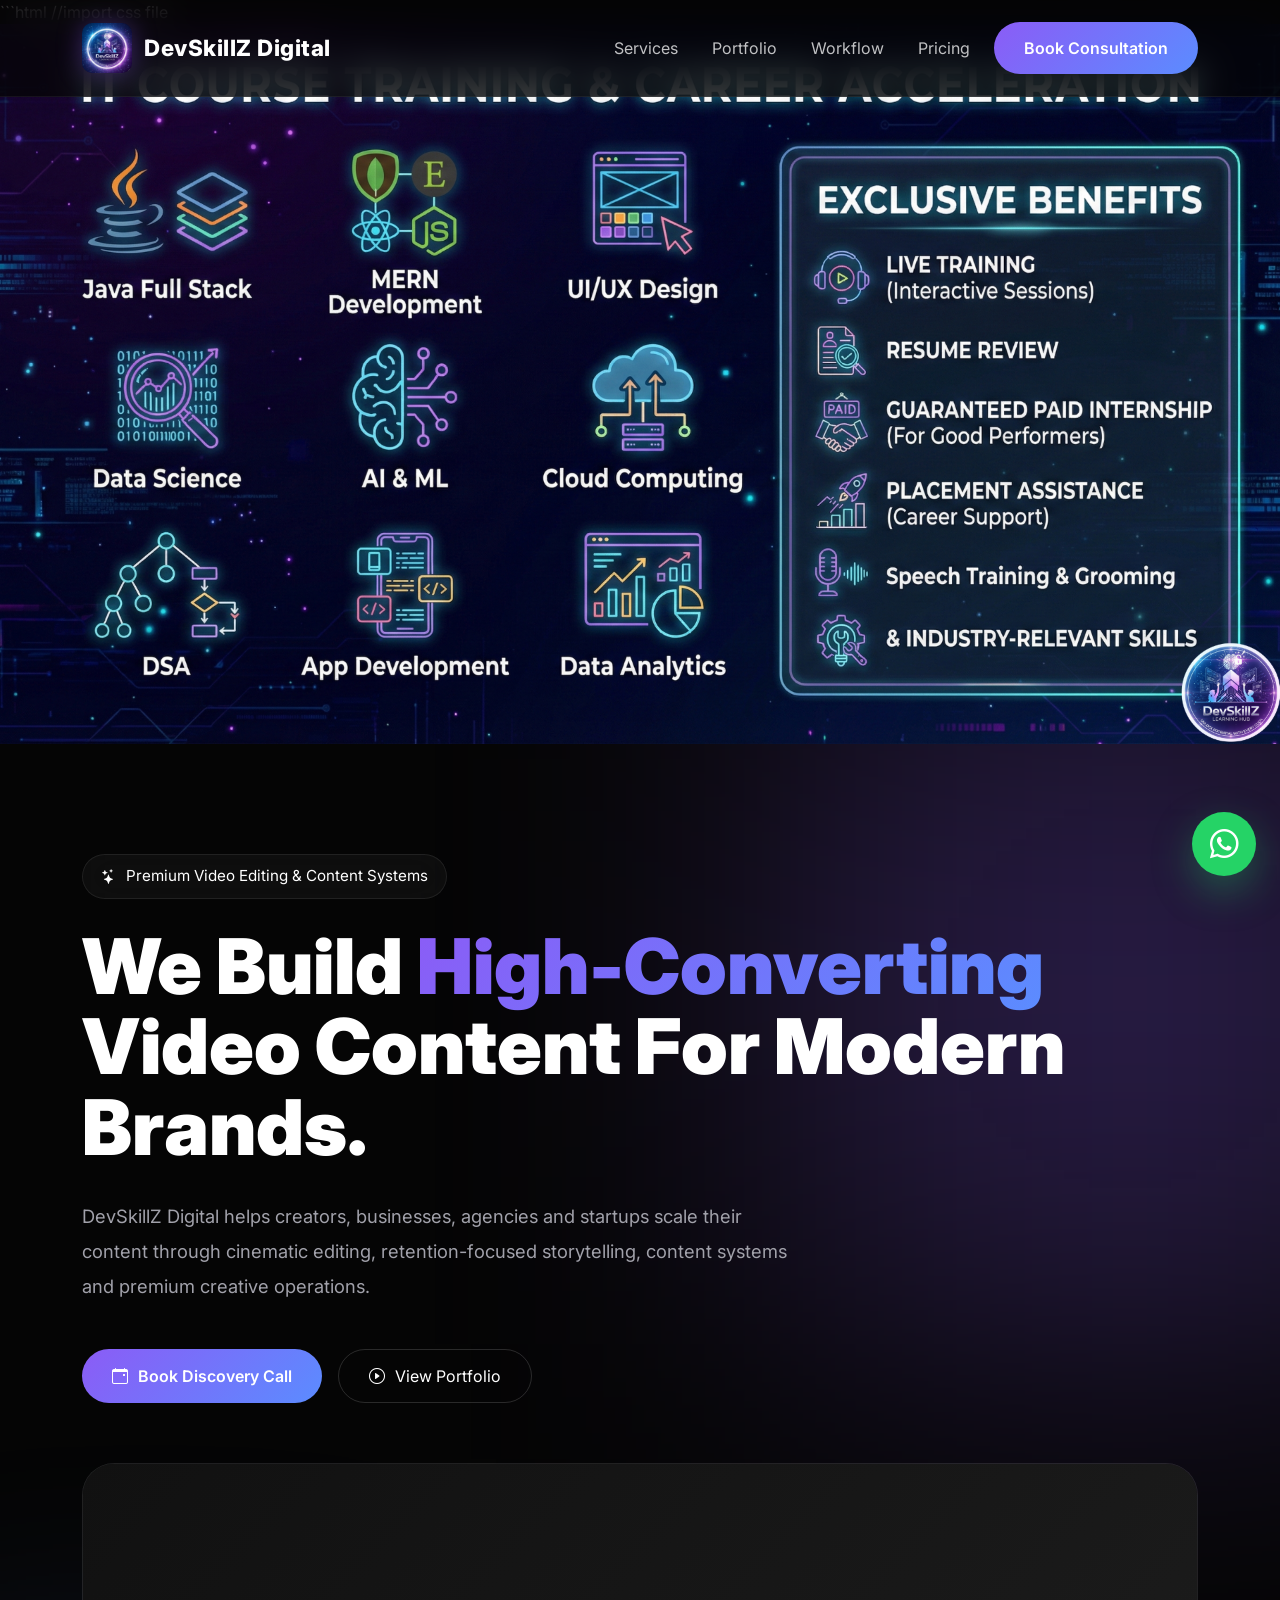
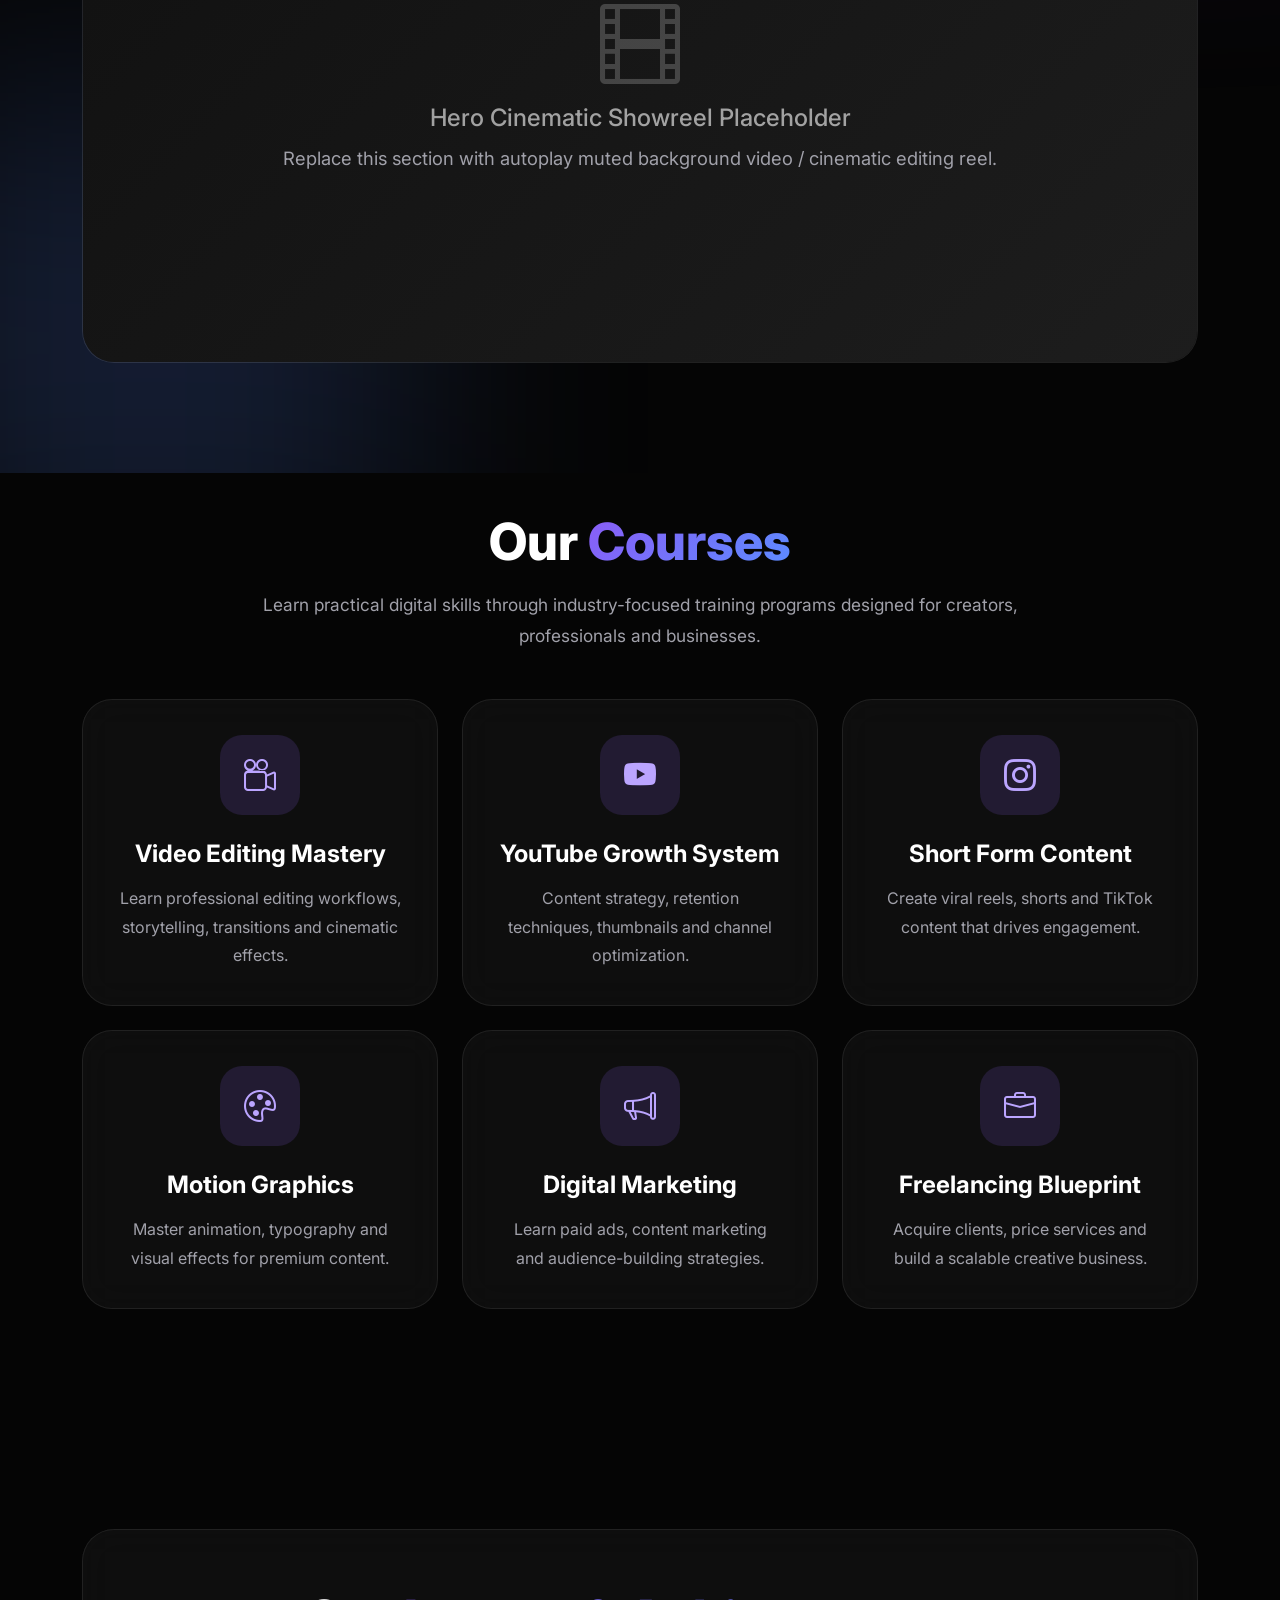
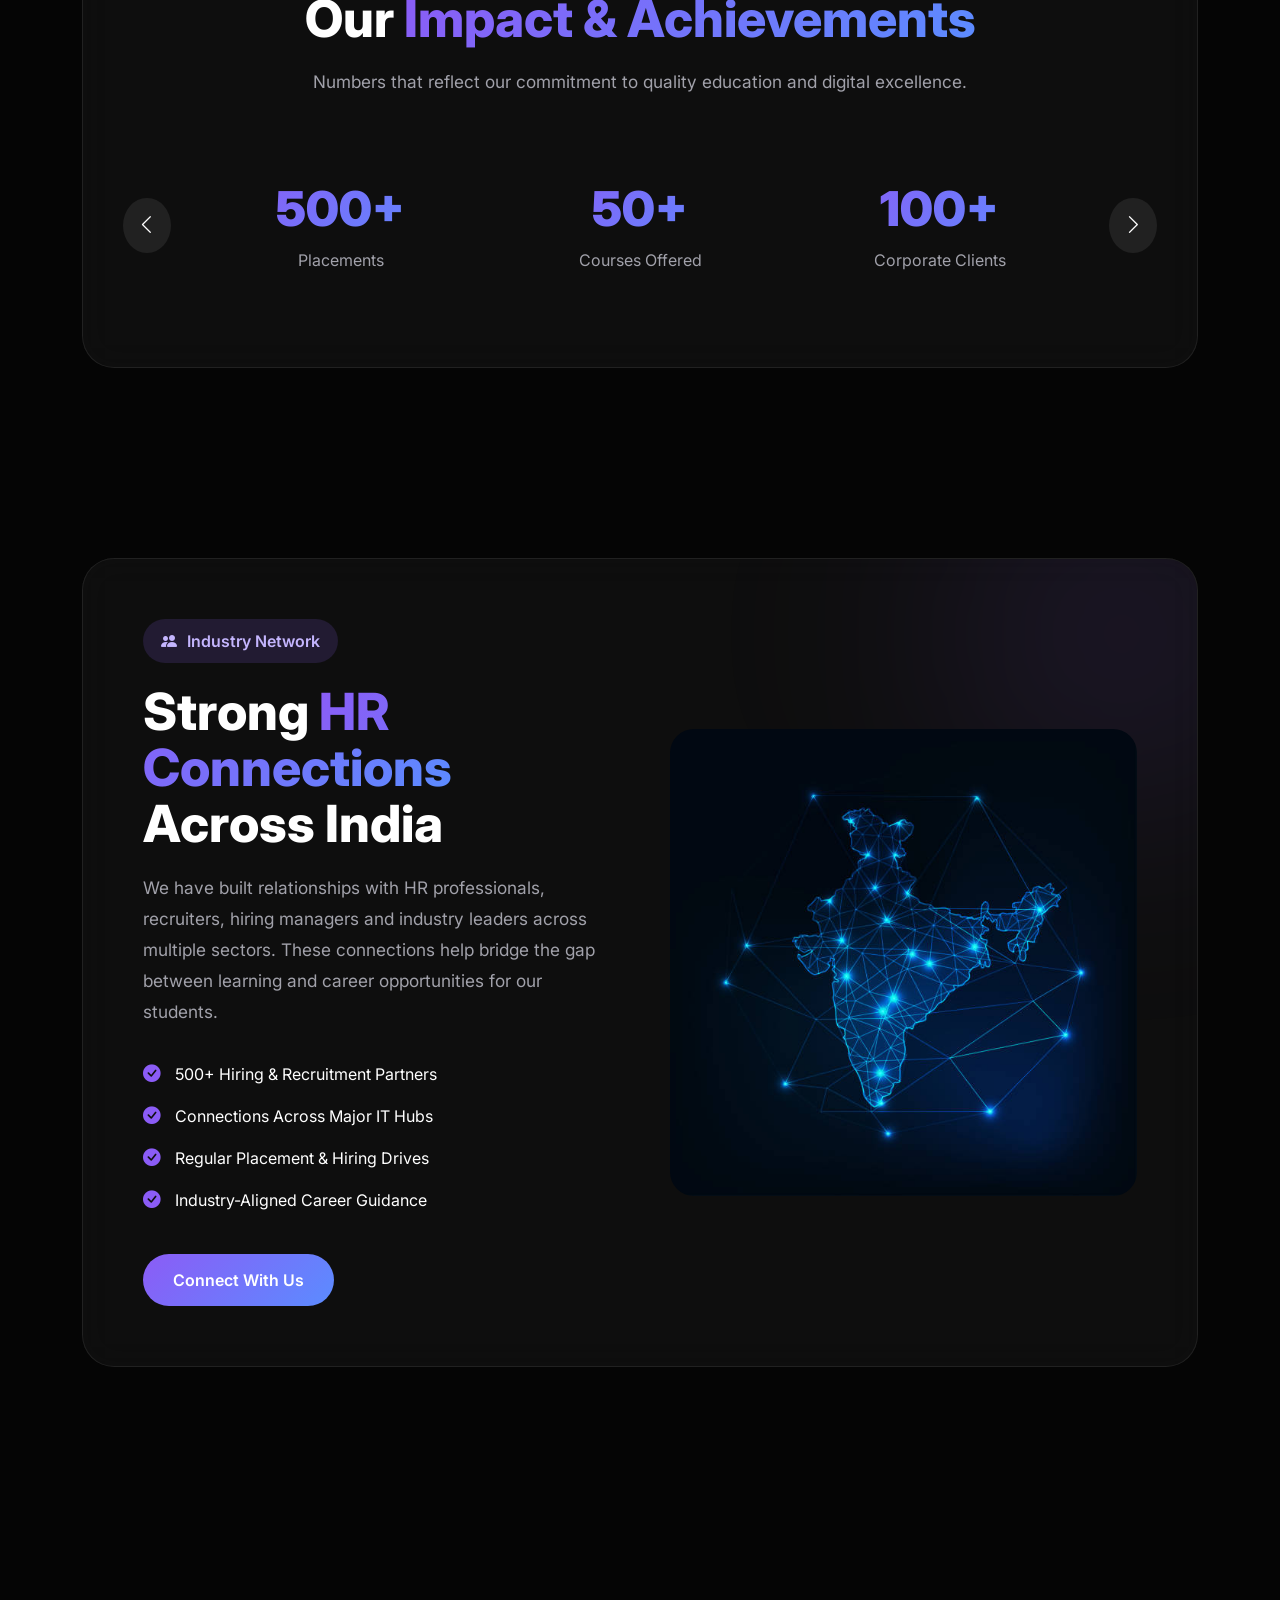
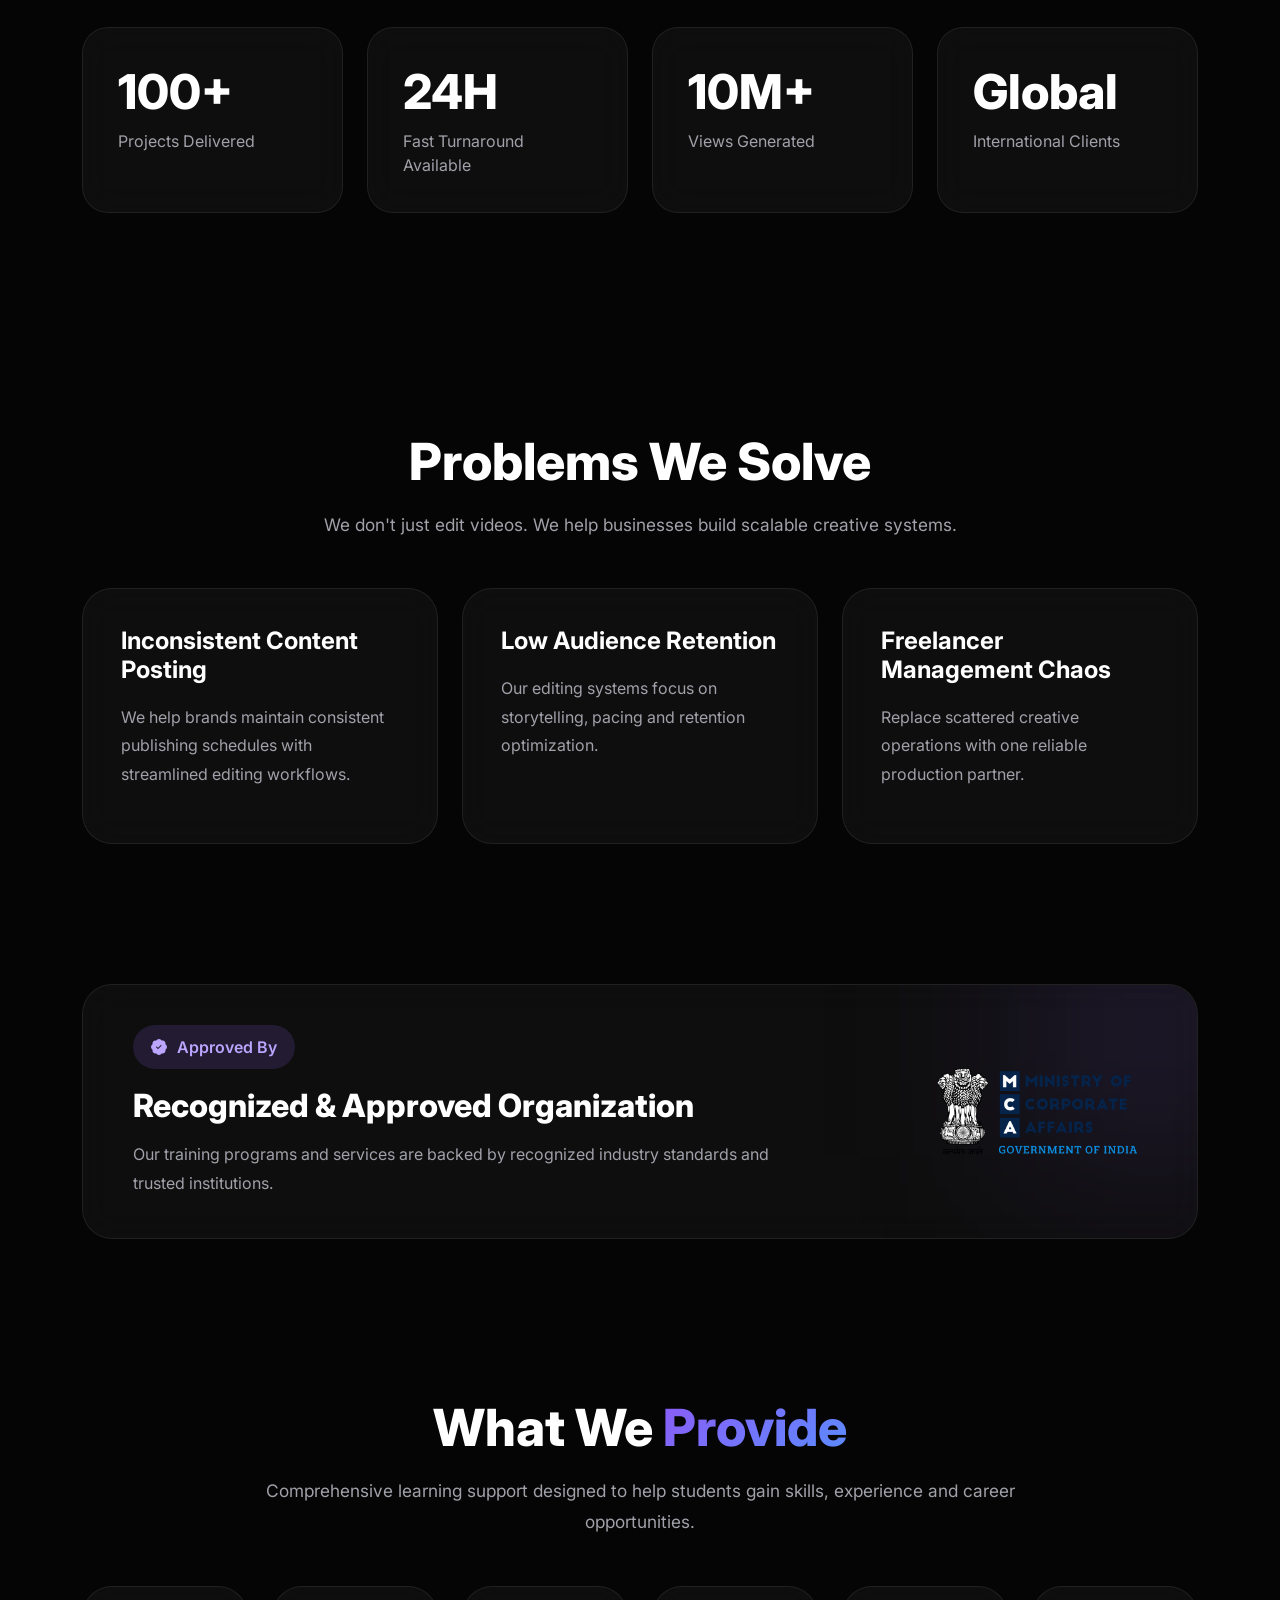
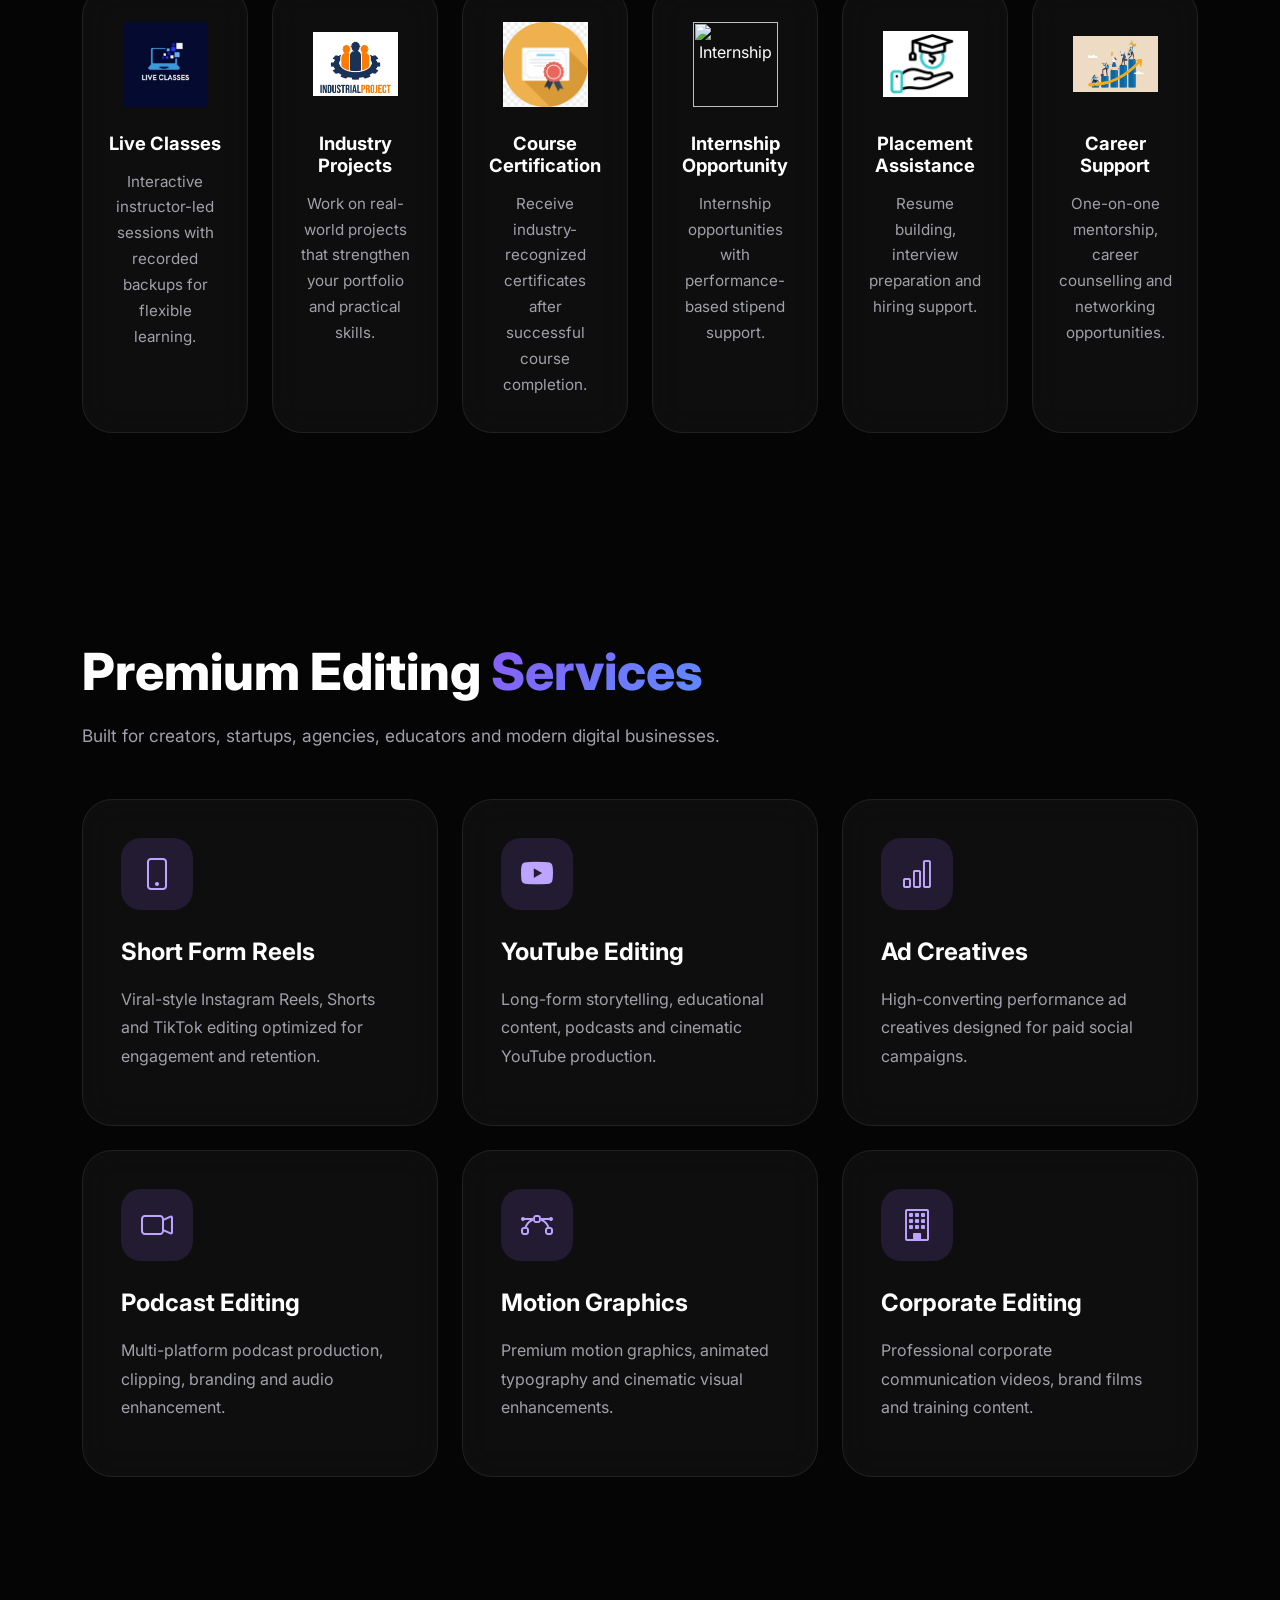
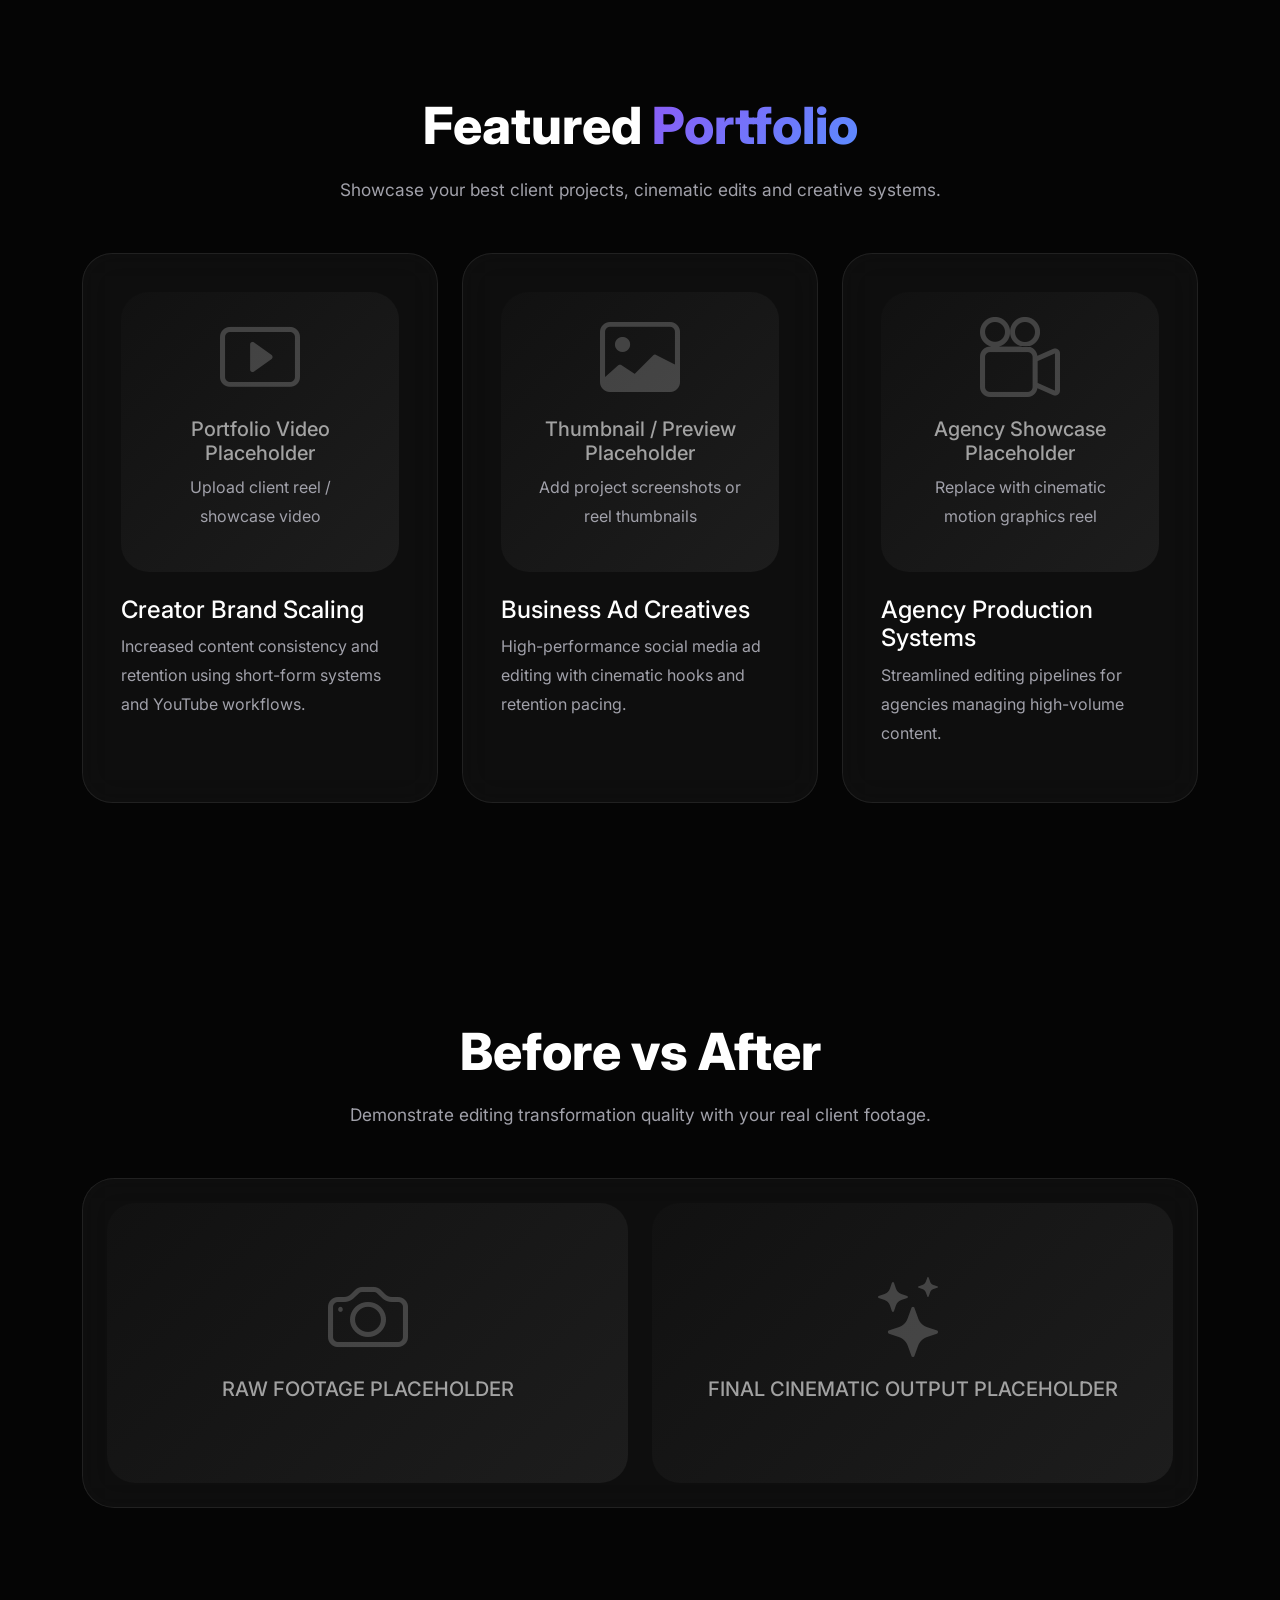
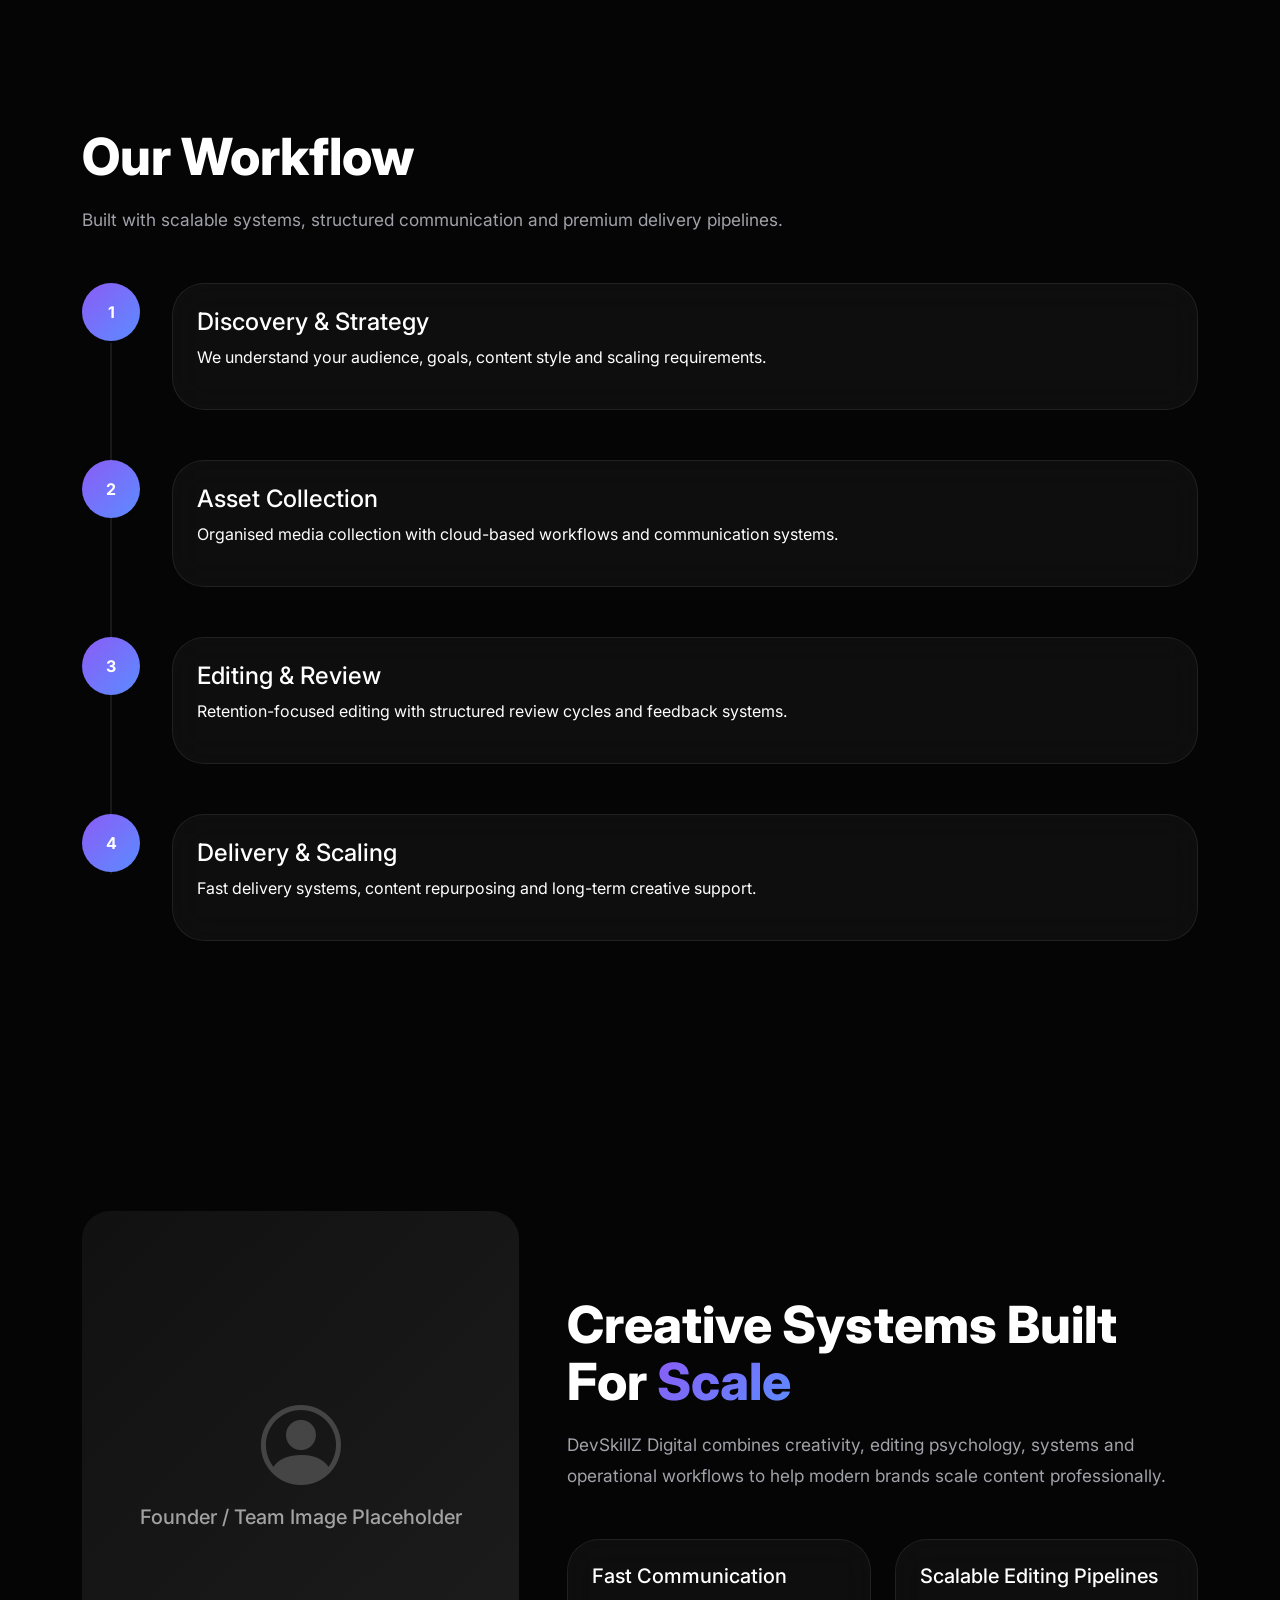
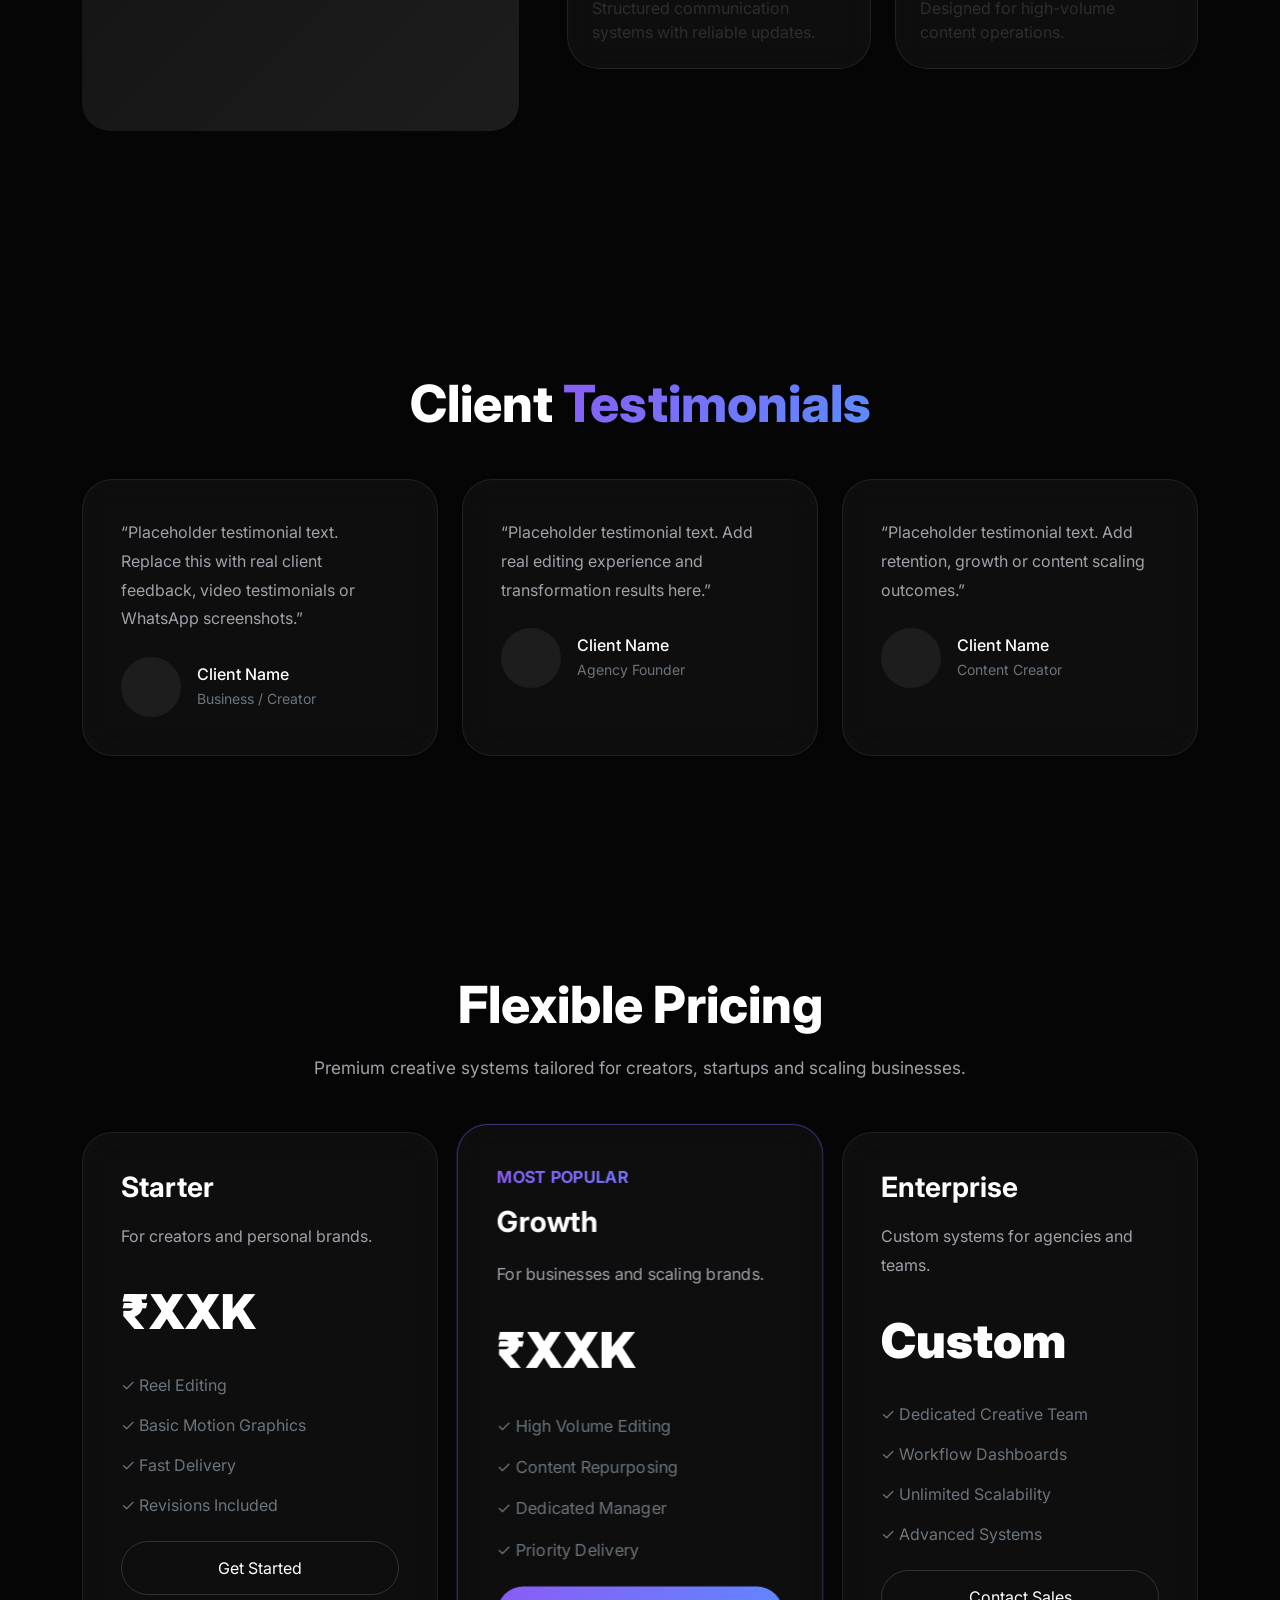
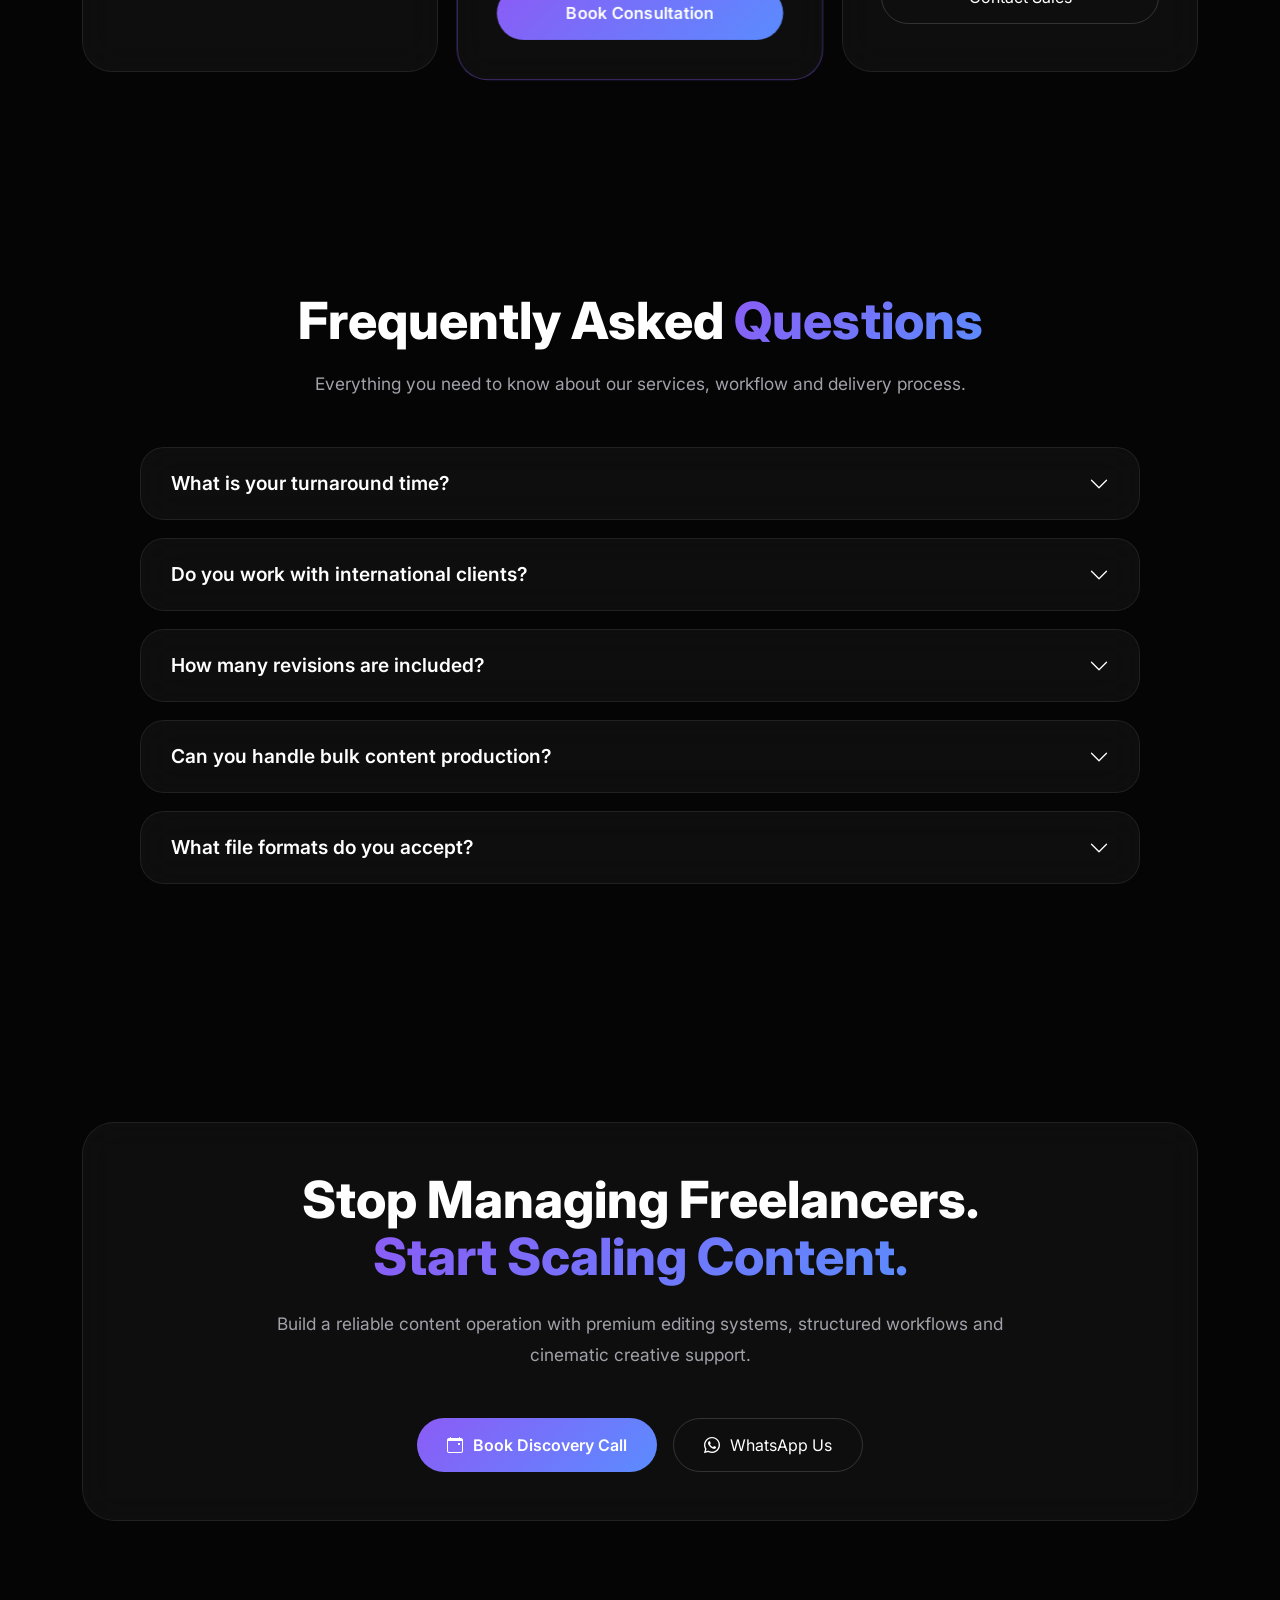
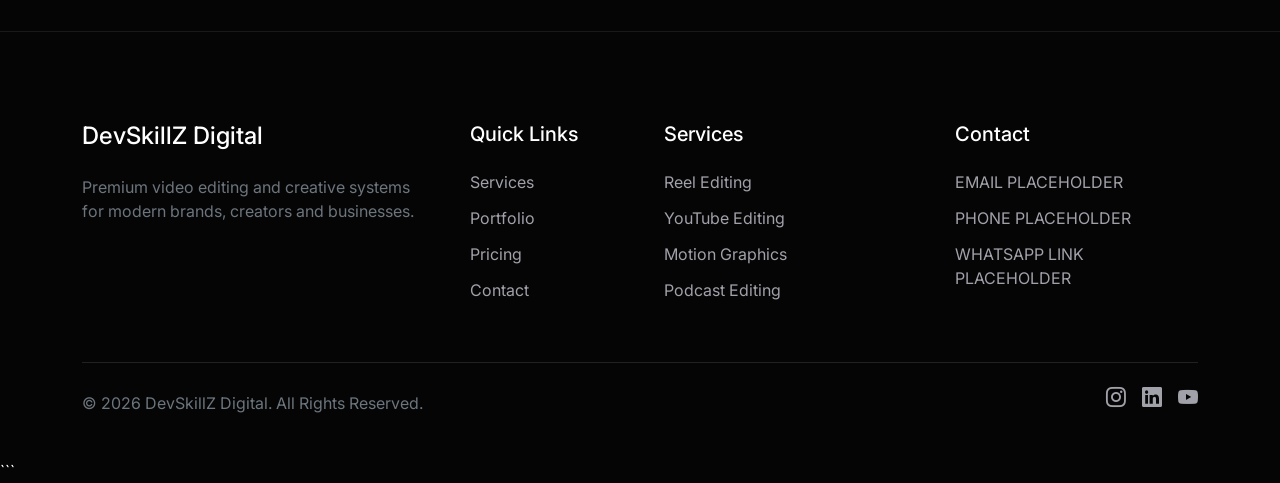
==== index.html @ b78f1001 "first commit" ====
```html
<!DOCTYPE html>
<html lang="en">
<head>
    <meta charset="UTF-8">
    <meta name="viewport" content="width=device-width, initial-scale=1.0">
    <title>Video Editing Services | DevSkillZ Digital</title>
    <meta name="description" content="Premium video editing and content creation services for creators, brands, agencies and modern businesses.">

    <!-- Bootstrap -->
    <link href="https://cdn.jsdelivr.net/npm/bootstrap@5.3.3/dist/css/bootstrap.min.css" rel="stylesheet">

    <!-- Bootstrap Icons -->
    <link rel="stylesheet" href="https://cdn.jsdelivr.net/npm/bootstrap-icons@1.11.3/font/bootstrap-icons.min.css">

    <!-- Google Fonts -->
    <link href="https://fonts.googleapis.com/css2?family=Inter:wght@300;400;500;600;700;800;900&display=swap" rel="stylesheet">

    //import css file
    <link rel="stylesheet" href="style.css">
</head>
<body>

    <!-- NAVBAR -->

    <nav class="navbar navbar-expand-lg fixed-top">
        <div class="container">
            <a class="navbar-brand" href="#">
    <img src="assets/images/logo.jpg" alt="DevSkillZ Logo" class="navbar-logo">
    <span>DevSkillZ Digital</span>
</a>

            <button class="navbar-toggler bg-light" type="button" data-bs-toggle="collapse" data-bs-target="#navMenu">
                <span class="navbar-toggler-icon"></span>
            </button>

            <div class="collapse navbar-collapse" id="navMenu">
                <ul class="navbar-nav ms-auto align-items-lg-center">
                    <li class="nav-item"><a class="nav-link" href="#services">Services</a></li>
                    <li class="nav-item"><a class="nav-link" href="#portfolio">Portfolio</a></li>
                    <li class="nav-item"><a class="nav-link" href="#workflow">Workflow</a></li>
                    <li class="nav-item"><a class="nav-link" href="#pricing">Pricing</a></li>
                    <li class="nav-item ms-lg-3 mt-3 mt-lg-0">
                        <a href="#contact" class="btn-primary-custom">
                            Book Consultation
                        </a>
                    </li>
                </ul>
            </div>
        </div>
    </nav>

    <!-- Carousel -->

    <div id="carouselExampleSlidesOnly" class="carousel slide" data-bs-ride="carousel">
  <div class="carousel-inner">
    <div class="carousel-item active">
      <img src="assets/images/hmpgit.png" class="d-block w-100" alt="...">
    </div>
    <div class="carousel-item">
      <img src="assets/images/hmpgmgmt.png" class="d-block w-100" alt="...">
    </div>
  </div>
</div>

    <!-- HERO -->

    <section class="hero">
        <div class="container hero-content">

            <div class="hero-tag glass">
                <i class="bi bi-stars"></i>
                Premium Video Editing & Content Systems
            </div>

            <h1>
                We Build <span class="gradient-text">High-Converting</span><br>
                Video Content For Modern Brands.
            </h1>

            <p>
                DevSkillZ Digital helps creators, businesses, agencies and startups scale their content through cinematic editing, retention-focused storytelling, content systems and premium creative operations.
            </p>

            <div class="d-flex flex-wrap gap-3">
                <a href="#contact" class="btn-primary-custom">
                    <i class="bi bi-calendar-event"></i>
                    Book Discovery Call
                </a>

                <a href="#portfolio" class="btn-outline-custom">
                    <i class="bi bi-play-circle"></i>
                    View Portfolio
                </a>
            </div>

            <div class="hero-video-placeholder glass">
                <div class="placeholder-media">
                    <i class="bi bi-film"></i>
                    <h4>Hero Cinematic Showreel Placeholder</h4>
                    <p>
                        Replace this section with autoplay muted background video / cinematic editing reel.
                    </p>
                </div>
            </div>

        </div>
    </section>

    <!-- courses -->
     <!-- COURSES -->

<section class="courses-section">
    <div class="container">

        <div class="text-center mb-5">
            <h2 class="section-title">
                Our <span class="gradient-text">Courses</span>
            </h2>

            <p class="section-subtitle mx-auto">
                Learn practical digital skills through industry-focused training programs designed for creators, professionals and businesses.
            </p>
        </div>

        <div class="courses-grid">

            <div class="course-card glass">
                <div class="course-icon">
                    <i class="bi bi-camera-reels"></i>
                </div>
                <h4>Video Editing Mastery</h4>
                <p>Learn professional editing workflows, storytelling, transitions and cinematic effects.</p>
            </div>

            <div class="course-card glass">
                <div class="course-icon">
                    <i class="bi bi-youtube"></i>
                </div>
                <h4>YouTube Growth System</h4>
                <p>Content strategy, retention techniques, thumbnails and channel optimization.</p>
            </div>

            <div class="course-card glass">
                <div class="course-icon">
                    <i class="bi bi-instagram"></i>
                </div>
                <h4>Short Form Content</h4>
                <p>Create viral reels, shorts and TikTok content that drives engagement.</p>
            </div>

            <div class="course-card glass">
                <div class="course-icon">
                    <i class="bi bi-palette"></i>
                </div>
                <h4>Motion Graphics</h4>
                <p>Master animation, typography and visual effects for premium content.</p>
            </div>

            <div class="course-card glass">
                <div class="course-icon">
                    <i class="bi bi-megaphone"></i>
                </div>
                <h4>Digital Marketing</h4>
                <p>Learn paid ads, content marketing and audience-building strategies.</p>
            </div>

            <div class="course-card glass">
                <div class="course-icon">
                    <i class="bi bi-briefcase"></i>
                </div>
                <h4>Freelancing Blueprint</h4>
                <p>Acquire clients, price services and build a scalable creative business.</p>
            </div>

        </div>

    </div>
</section>

<!-- IMPACT & ACHIEVEMENTS -->

<section class="impact-section">
    <div class="container">

        <div class="glass impact-wrapper">

            <div class="text-center mb-5">
                <h2 class="section-title">
                    Our <span class="gradient-text">Impact & Achievements</span>
                </h2>

                <p class="section-subtitle mx-auto">
                    Numbers that reflect our commitment to quality education and digital excellence.
                </p>
            </div>

            <div class="impact-slider-container">

                <button class="slider-btn prev-btn">
                    <i class="bi bi-chevron-left"></i>
                </button>

                <div class="impact-slider">
                    <div class="impact-track">

                        <div class="impact-card">
                            <h2>10,000+</h2>
                            <p>Students Trained</p>
                        </div>

                        <div class="impact-card">
                            <h2>500+</h2>
                            <p>Placements</p>
                        </div>

                        <div class="impact-card">
                            <h2>50+</h2>
                            <p>Courses Offered</p>
                        </div>

                        <div class="impact-card">
                            <h2>100+</h2>
                            <p>Corporate Clients</p>
                        </div>

                        <div class="impact-card">
                            <h2>4.9★</h2>
                            <p>Average Rating</p>
                        </div>

                        <div class="impact-card">
                            <h2>25+</h2>
                            <p>Industry Partners</p>
                        </div>

                    </div>
                </div>

                <button class="slider-btn next-btn">
                    <i class="bi bi-chevron-right"></i>
                </button>

            </div>

        </div>

    </div>
</section>


<!-- HR CONNECTIONS SECTION -->

<section class="hr-connections-section">
    <div class="container">

        <div class="glass hr-connections-wrapper">

            <!-- LEFT CONTENT -->
            <div class="hr-content">

                <span class="hr-badge">
                    <i class="bi bi-people-fill"></i>
                    Industry Network
                </span>

                <h2 class="section-title">
                    Strong <span class="gradient-text">HR Connections</span>
                    Across India
                </h2>

                <p class="section-subtitle">
                    We have built relationships with HR professionals, recruiters,
                    hiring managers and industry leaders across multiple sectors.
                    These connections help bridge the gap between learning and
                    career opportunities for our students.
                </p>

                <div class="hr-points">

                    <div class="hr-point">
                        <i class="bi bi-check-circle-fill"></i>
                        <span>500+ Hiring & Recruitment Partners</span>
                    </div>

                    <div class="hr-point">
                        <i class="bi bi-check-circle-fill"></i>
                        <span>Connections Across Major IT Hubs</span>
                    </div>

                    <div class="hr-point">
                        <i class="bi bi-check-circle-fill"></i>
                        <span>Regular Placement & Hiring Drives</span>
                    </div>

                    <div class="hr-point">
                        <i class="bi bi-check-circle-fill"></i>
                        <span>Industry-Aligned Career Guidance</span>
                    </div>

                </div>

                <a href="#contact" class="btn-primary-custom mt-4">
                    Connect With Us
                </a>

            </div>

            <!-- RIGHT IMAGE -->
            <div class="hr-image">

                <img
                    src="assets/images/india_map.jpg"
                    alt="HR Connections Across India"
                >

            </div>

        </div>

    </div>
</section>

    <!-- TRUST STATS -->

    <section>
        <div class="container">

            <div class="stats-grid">

                <div class="stat-card glass">
                    <h2>100+</h2>
                    <p>Projects Delivered</p>
                </div>

                <div class="stat-card glass">
                    <h2>24H</h2>
                    <p>Fast Turnaround Available</p>
                </div>

                <div class="stat-card glass">
                    <h2>10M+</h2>
                    <p>Views Generated</p>
                </div>

                <div class="stat-card glass">
                    <h2>Global</h2>
                    <p>International Clients</p>
                </div>

            </div>

        </div>
    </section>

    <!-- PROBLEMS -->

    <section>
        <div class="container">

            <div class="text-center mb-5">
                <h2 class="section-title">Problems We Solve</h2>
                <p class="section-subtitle mx-auto">
                    We don't just edit videos. We help businesses build scalable creative systems.
                </p>
            </div>

            <div class="row g-4">

                <div class="col-lg-4">
                    <div class="problem-card glass">
                        <h4>Inconsistent Content Posting</h4>
                        <p>
                            We help brands maintain consistent publishing schedules with streamlined editing workflows.
                        </p>
                    </div>
                </div>

                <div class="col-lg-4">
                    <div class="problem-card glass">
                        <h4>Low Audience Retention</h4>
                        <p>
                            Our editing systems focus on storytelling, pacing and retention optimization.
                        </p>
                    </div>
                </div>

                <div class="col-lg-4">
                    <div class="problem-card glass">
                        <h4>Freelancer Management Chaos</h4>
                        <p>
                            Replace scattered creative operations with one reliable production partner.
                        </p>
                    </div>
                </div>

            </div>

        </div>
    </section>

    <!-- we are approved by -->

    <!-- APPROVED BY -->

<section class="approved-section">
    <div class="container">

        <div class="approved-wrapper glass">

            <div class="approved-content">
                <span class="approved-label">
                    <i class="bi bi-patch-check-fill"></i>
                    Approved By
                </span>

                <h3>Recognized & Approved Organization</h3>

                <p>
                    Our training programs and services are backed by recognized industry standards and trusted institutions.
                </p>
            </div>

            <div class="approved-logo">
                <!-- Replace with your image -->
                <img src="assets/images/MCA.png"
                     alt="Approved Organization">
            </div>

        </div>

    </div>
</section>


<!-- WHAT WE PROVIDE -->

<section class="features-section">
    <div class="container">

        <div class="text-center mb-5">
            <h2 class="section-title">
                What We <span class="gradient-text">Provide</span>
            </h2>

            <p class="section-subtitle mx-auto">
                Comprehensive learning support designed to help students gain skills, experience and career opportunities.
            </p>
        </div>

        <div class="features-grid">

            <div class="feature-card glass">
                <img src="assets/images/liveclasses.png"
                     alt="Live Classes"
                     class="feature-icon">

                <h4>Live Classes</h4>

                <p>
                    Interactive instructor-led sessions with recorded backups for flexible learning.
                </p>
            </div>

            <div class="feature-card glass">
                <img src="assets/images/industryprojects.jpg"
                     alt="Industry Projects"
                     class="feature-icon">

                <h4>Industry Projects</h4>

                <p>
                    Work on real-world projects that strengthen your portfolio and practical skills.
                </p>
            </div>

            <div class="feature-card glass">
                <img src="assets/images/certifications.png"
                     alt="Certification"
                     class="feature-icon">

                <h4>Course Certification</h4>

                <p>
                    Receive industry-recognized certificates after successful course completion.
                </p>
            </div>

            <div class="feature-card glass">
                <img src="assets/images/internship.png"
                     alt="Internship"
                     class="feature-icon">

                <h4>Internship Opportunity</h4>

                <p>
                    Internship opportunities with performance-based stipend support.
                </p>
            </div>

            <div class="feature-card glass">
                <img src="assets/images/Internship_icon.jpeg"
                     alt="Placement"
                     class="feature-icon">

                <h4>Placement Assistance</h4>

                <p>
                    Resume building, interview preparation and hiring support.
                </p>
            </div>

            <div class="feature-card glass">
                <img src="assets/images/careersupport.jpg"
                     alt="Career Support"
                     class="feature-icon">

                <h4>Career Support</h4>

                <p>
                    One-on-one mentorship, career counselling and networking opportunities.
                </p>
            </div>

        </div>

    </div>
</section>

    <!-- SERVICES -->

    <section id="services">
        <div class="container">

            <div class="mb-5">
                <h2 class="section-title">
                    Premium Editing <span class="gradient-text">Services</span>
                </h2>

                <p class="section-subtitle">
                    Built for creators, startups, agencies, educators and modern digital businesses.
                </p>
            </div>

            <div class="row g-4">

                <div class="col-lg-4 col-md-6">
                    <div class="service-card glass">
                        <div class="service-icon">
                            <i class="bi bi-phone"></i>
                        </div>
                        <h4>Short Form Reels</h4>
                        <p>
                            Viral-style Instagram Reels, Shorts and TikTok editing optimized for engagement and retention.
                        </p>
                    </div>
                </div>

                <div class="col-lg-4 col-md-6">
                    <div class="service-card glass">
                        <div class="service-icon">
                            <i class="bi bi-youtube"></i>
                        </div>
                        <h4>YouTube Editing</h4>
                        <p>
                            Long-form storytelling, educational content, podcasts and cinematic YouTube production.
                        </p>
                    </div>
                </div>

                <div class="col-lg-4 col-md-6">
                    <div class="service-card glass">
                        <div class="service-icon">
                            <i class="bi bi-bar-chart"></i>
                        </div>
                        <h4>Ad Creatives</h4>
                        <p>
                            High-converting performance ad creatives designed for paid social campaigns.
                        </p>
                    </div>
                </div>

                <div class="col-lg-4 col-md-6">
                    <div class="service-card glass">
                        <div class="service-icon">
                            <i class="bi bi-camera-video"></i>
                        </div>
                        <h4>Podcast Editing</h4>
                        <p>
                            Multi-platform podcast production, clipping, branding and audio enhancement.
                        </p>
                    </div>
                </div>

                <div class="col-lg-4 col-md-6">
                    <div class="service-card glass">
                        <div class="service-icon">
                            <i class="bi bi-bezier"></i>
                        </div>
                        <h4>Motion Graphics</h4>
                        <p>
                            Premium motion graphics, animated typography and cinematic visual enhancements.
                        </p>
                    </div>
                </div>

                <div class="col-lg-4 col-md-6">
                    <div class="service-card glass">
                        <div class="service-icon">
                            <i class="bi bi-building"></i>
                        </div>
                        <h4>Corporate Editing</h4>
                        <p>
                            Professional corporate communication videos, brand films and training content.
                        </p>
                    </div>
                </div>

            </div>

        </div>
    </section>

    <!-- PORTFOLIO -->

    <section id="portfolio">
        <div class="container">

            <div class="text-center mb-5">
                <h2 class="section-title">
                    Featured <span class="gradient-text">Portfolio</span>
                </h2>

                <p class="section-subtitle mx-auto">
                    Showcase your best client projects, cinematic edits and creative systems.
                </p>
            </div>

            <div class="row g-4">

                <div class="col-lg-4">
                    <div class="case-card glass">

                        <div class="portfolio-preview">
                            <div class="placeholder-media">
                                <i class="bi bi-play-btn"></i>
                                <h5>Portfolio Video Placeholder</h5>
                                <p>Upload client reel / showcase video</p>
                            </div>
                        </div>

                        <h4>Creator Brand Scaling</h4>
                        <p>
                            Increased content consistency and retention using short-form systems and YouTube workflows.
                        </p>
                    </div>
                </div>

                <div class="col-lg-4">
                    <div class="case-card glass">

                        <div class="portfolio-preview">
                            <div class="placeholder-media">
                                <i class="bi bi-image"></i>
                                <h5>Thumbnail / Preview Placeholder</h5>
                                <p>Add project screenshots or reel thumbnails</p>
                            </div>
                        </div>

                        <h4>Business Ad Creatives</h4>
                        <p>
                            High-performance social media ad editing with cinematic hooks and retention pacing.
                        </p>
                    </div>
                </div>

                <div class="col-lg-4">
                    <div class="case-card glass">

                        <div class="portfolio-preview">
                            <div class="placeholder-media">
                                <i class="bi bi-camera-reels"></i>
                                <h5>Agency Showcase Placeholder</h5>
                                <p>Replace with cinematic motion graphics reel</p>
                            </div>
                        </div>

                        <h4>Agency Production Systems</h4>
                        <p>
                            Streamlined editing pipelines for agencies managing high-volume content.
                        </p>
                    </div>
                </div>

            </div>

        </div>
    </section>

    <!-- BEFORE AFTER -->

    <section>
        <div class="container">

            <div class="text-center mb-5">
                <h2 class="section-title">Before vs After</h2>
                <p class="section-subtitle mx-auto">
                    Demonstrate editing transformation quality with your real client footage.
                </p>
            </div>

            <div class="glass p-4 rounded-5">
                <div class="row g-4 align-items-center">

                    <div class="col-lg-6">
                        <div class="portfolio-preview mb-0">
                            <div class="placeholder-media">
                                <i class="bi bi-camera"></i>
                                <h5>RAW FOOTAGE PLACEHOLDER</h5>
                            </div>
                        </div>
                    </div>

                    <div class="col-lg-6">
                        <div class="portfolio-preview mb-0">
                            <div class="placeholder-media">
                                <i class="bi bi-stars"></i>
                                <h5>FINAL CINEMATIC OUTPUT PLACEHOLDER</h5>
                            </div>
                        </div>
                    </div>

                </div>
            </div>

        </div>
    </section>

    <!-- WORKFLOW -->

    <section id="workflow">
        <div class="container">

            <div class="mb-5">
                <h2 class="section-title">Our Workflow</h2>
                <p class="section-subtitle">
                    Built with scalable systems, structured communication and premium delivery pipelines.
                </p>
            </div>

            <div class="workflow-step">
                <div class="workflow-number">1</div>
                <div class="glass p-4 rounded-5">
                    <h4>Discovery & Strategy</h4>
                    <p>
                        We understand your audience, goals, content style and scaling requirements.
                    </p>
                </div>
            </div>

            <div class="workflow-step">
                <div class="workflow-number">2</div>
                <div class="glass p-4 rounded-5">
                    <h4>Asset Collection</h4>
                    <p>
                        Organised media collection with cloud-based workflows and communication systems.
                    </p>
                </div>
            </div>

            <div class="workflow-step">
                <div class="workflow-number">3</div>
                <div class="glass p-4 rounded-5">
                    <h4>Editing & Review</h4>
                    <p>
                        Retention-focused editing with structured review cycles and feedback systems.
                    </p>
                </div>
            </div>

            <div class="workflow-step">
                <div class="workflow-number">4</div>
                <div class="glass p-4 rounded-5">
                    <h4>Delivery & Scaling</h4>
                    <p>
                        Fast delivery systems, content repurposing and long-term creative support.
                    </p>
                </div>
            </div>

        </div>
    </section>

    <!-- TEAM -->

    <section>
        <div class="container">

            <div class="row align-items-center g-5">

                <div class="col-lg-5">
                    <div class="portfolio-preview" style="height:520px;">
                        <div class="placeholder-media">
                            <i class="bi bi-person-circle"></i>
                            <h5>Founder / Team Image Placeholder</h5>
                        </div>
                    </div>
                </div>

                <div class="col-lg-7">
                    <h2 class="section-title">
                        Creative Systems Built For <span class="gradient-text">Scale</span>
                    </h2>

                    <p class="section-subtitle mb-4">
                        DevSkillZ Digital combines creativity, editing psychology, systems and operational workflows to help modern brands scale content professionally.
                    </p>

                    <div class="row g-4 mt-3">

                        <div class="col-md-6">
                            <div class="glass p-4 rounded-5 h-100">
                                <h5>Fast Communication</h5>
                                <p class="mb-0 text-secondary-emphasis">
                                    Structured communication systems with reliable updates.
                                </p>
                            </div>
                        </div>

                        <div class="col-md-6">
                            <div class="glass p-4 rounded-5 h-100">
                                <h5>Scalable Editing Pipelines</h5>
                                <p class="mb-0 text-secondary-emphasis">
                                    Designed for high-volume content operations.
                                </p>
                            </div>
                        </div>

                    </div>
                </div>

            </div>

        </div>
    </section>

    <!-- TESTIMONIALS -->

    <section>
        <div class="container">

            <div class="text-center mb-5">
                <h2 class="section-title">
                    Client <span class="gradient-text">Testimonials</span>
                </h2>
            </div>

            <div class="row g-4">

                <div class="col-lg-4">
                    <div class="testimonial-card glass">
                        <p>
                            “Placeholder testimonial text. Replace this with real client feedback, video testimonials or WhatsApp screenshots.”
                        </p>

                        <div class="d-flex align-items-center mt-4 gap-3">
                            <div style="width:60px;height:60px;border-radius:50%;background:#1d1d1d;"></div>
                            <div>
                                <h6 class="mb-1">Client Name</h6>
                                <small class="text-secondary">Business / Creator</small>
                            </div>
                        </div>
                    </div>
                </div>

                <div class="col-lg-4">
                    <div class="testimonial-card glass">
                        <p>
                            “Placeholder testimonial text. Add real editing experience and transformation results here.”
                        </p>

                        <div class="d-flex align-items-center mt-4 gap-3">
                            <div style="width:60px;height:60px;border-radius:50%;background:#1d1d1d;"></div>
                            <div>
                                <h6 class="mb-1">Client Name</h6>
                                <small class="text-secondary">Agency Founder</small>
                            </div>
                        </div>
                    </div>
                </div>

                <div class="col-lg-4">
                    <div class="testimonial-card glass">
                        <p>
                            “Placeholder testimonial text. Add retention, growth or content scaling outcomes.”
                        </p>

                        <div class="d-flex align-items-center mt-4 gap-3">
                            <div style="width:60px;height:60px;border-radius:50%;background:#1d1d1d;"></div>
                            <div>
                                <h6 class="mb-1">Client Name</h6>
                                <small class="text-secondary">Content Creator</small>
                            </div>
                        </div>
                    </div>
                </div>

            </div>

        </div>
    </section>

    <!-- PRICING -->

    <section id="pricing">
        <div class="container">

            <div class="text-center mb-5">
                <h2 class="section-title">Flexible Pricing</h2>
                <p class="section-subtitle mx-auto">
                    Premium creative systems tailored for creators, startups and scaling businesses.
                </p>
            </div>

            <div class="row g-4 justify-content-center">

                <div class="col-lg-4">
                    <div class="pricing-card glass">
                        <h3>Starter</h3>
                        <p>For creators and personal brands.</p>

                        <div class="price">₹XXK</div>

                        <ul class="list-unstyled text-secondary mb-4">
                            <li class="mb-3">✓ Reel Editing</li>
                            <li class="mb-3">✓ Basic Motion Graphics</li>
                            <li class="mb-3">✓ Fast Delivery</li>
                            <li class="mb-3">✓ Revisions Included</li>
                        </ul>

                        <a href="#contact" class="btn-outline-custom w-100 justify-content-center">
                            Get Started
                        </a>
                    </div>
                </div>

                <div class="col-lg-4">
                    <div class="pricing-card glass featured">
                        <div class="mb-3 text-uppercase fw-bold gradient-text">
                            Most Popular
                        </div>

                        <h3>Growth</h3>
                        <p>For businesses and scaling brands.</p>

                        <div class="price">₹XXK</div>

                        <ul class="list-unstyled text-secondary mb-4">
                            <li class="mb-3">✓ High Volume Editing</li>
                            <li class="mb-3">✓ Content Repurposing</li>
                            <li class="mb-3">✓ Dedicated Manager</li>
                            <li class="mb-3">✓ Priority Delivery</li>
                        </ul>

                        <a href="#contact" class="btn-primary-custom w-100 justify-content-center">
                            Book Consultation
                        </a>
                    </div>
                </div>

                <div class="col-lg-4">
                    <div class="pricing-card glass">
                        <h3>Enterprise</h3>
                        <p>Custom systems for agencies and teams.</p>

                        <div class="price">Custom</div>

                        <ul class="list-unstyled text-secondary mb-4">
                            <li class="mb-3">✓ Dedicated Creative Team</li>
                            <li class="mb-3">✓ Workflow Dashboards</li>
                            <li class="mb-3">✓ Unlimited Scalability</li>
                            <li class="mb-3">✓ Advanced Systems</li>
                        </ul>

                        <a href="#contact" class="btn-outline-custom w-100 justify-content-center">
                            Contact Sales
                        </a>
                    </div>
                </div>

            </div>

        </div>
    </section>

    <!-- FAQ -->

<section id="faq">
    <div class="container">

        <div class="text-center mb-5">
            <h2 class="section-title">
                Frequently Asked <span class="gradient-text">Questions</span>
            </h2>

            <p class="section-subtitle mx-auto">
                Everything you need to know about our services, workflow and delivery process.
            </p>
        </div>

        <div class="accordion custom-faq" id="faqAccordion">

            <div class="accordion-item glass">
                <h2 class="accordion-header">
                    <button class="accordion-button collapsed"
                        type="button"
                        data-bs-toggle="collapse"
                        data-bs-target="#faq1">
                        What is your turnaround time?
                    </button>
                </h2>

                <div id="faq1"
                    class="accordion-collapse collapse"
                    data-bs-parent="#faqAccordion">
                    <div class="accordion-body">
                        Turnaround depends on project complexity and package type. Fast delivery options are available.
                    </div>
                </div>
            </div>

            <div class="accordion-item glass">
                <h2 class="accordion-header">
                    <button class="accordion-button collapsed"
                        type="button"
                        data-bs-toggle="collapse"
                        data-bs-target="#faq2">
                        Do you work with international clients?
                    </button>
                </h2>

                <div id="faq2"
                    class="accordion-collapse collapse"
                    data-bs-parent="#faqAccordion">
                    <div class="accordion-body">
                        Yes. We work remotely with creators, startups, agencies and businesses worldwide.
                    </div>
                </div>
            </div>

            <div class="accordion-item glass">
                <h2 class="accordion-header">
                    <button class="accordion-button collapsed"
                        type="button"
                        data-bs-toggle="collapse"
                        data-bs-target="#faq3">
                        How many revisions are included?
                    </button>
                </h2>

                <div id="faq3"
                    class="accordion-collapse collapse"
                    data-bs-parent="#faqAccordion">
                    <div class="accordion-body">
                        Revision limits depend on the selected package and project requirements.
                    </div>
                </div>
            </div>

            <div class="accordion-item glass">
                <h2 class="accordion-header">
                    <button class="accordion-button collapsed"
                        type="button"
                        data-bs-toggle="collapse"
                        data-bs-target="#faq4">
                        Can you handle bulk content production?
                    </button>
                </h2>

                <div id="faq4"
                    class="accordion-collapse collapse"
                    data-bs-parent="#faqAccordion">
                    <div class="accordion-body">
                        Yes. Our systems are designed to manage high-volume content pipelines efficiently.
                    </div>
                </div>
            </div>

            <div class="accordion-item glass">
                <h2 class="accordion-header">
                    <button class="accordion-button collapsed"
                        type="button"
                        data-bs-toggle="collapse"
                        data-bs-target="#faq5">
                        What file formats do you accept?
                    </button>
                </h2>

                <div id="faq5"
                    class="accordion-collapse collapse"
                    data-bs-parent="#faqAccordion">
                    <div class="accordion-body">
                        We accept all major video formats including MP4, MOV, AVI, MKV and project files.
                    </div>
                </div>
            </div>

        </div>

    </div>
</section>

    <!-- FINAL CTA -->

    <section id="contact">
        <div class="container">

            <div class="glass p-5 rounded-5 text-center">

                <h2 class="section-title mb-4">
                    Stop Managing Freelancers.<br>
                    <span class="gradient-text">Start Scaling Content.</span>
                </h2>

                <p class="section-subtitle mx-auto mb-5">
                    Build a reliable content operation with premium editing systems, structured workflows and cinematic creative support.
                </p>

                <div class="d-flex flex-wrap justify-content-center gap-3">

                    <a href="#" class="btn-primary-custom">
                        <i class="bi bi-calendar-event"></i>
                        Book Discovery Call
                    </a>

                    <a href="#" class="btn-outline-custom">
                        <i class="bi bi-whatsapp"></i>
                        WhatsApp Us
                    </a>

                </div>

            </div>

        </div>
    </section>

    <!-- FOOTER -->

    <footer class="footer">
        <div class="container">

            <div class="row g-5">

                <div class="col-lg-4">
                    <h4 class="mb-4">DevSkillZ Digital</h4>
                    <p class="text-secondary">
                        Premium video editing and creative systems for modern brands, creators and businesses.
                    </p>
                </div>

                <div class="col-lg-2">
                    <h5 class="mb-4">Quick Links</h5>
                    <a href="#services">Services</a>
                    <a href="#portfolio">Portfolio</a>
                    <a href="#pricing">Pricing</a>
                    <a href="#contact">Contact</a>
                </div>

                <div class="col-lg-3">
                    <h5 class="mb-4">Services</h5>
                    <a href="#">Reel Editing</a>
                    <a href="#">YouTube Editing</a>
                    <a href="#">Motion Graphics</a>
                    <a href="#">Podcast Editing</a>
                </div>

                <div class="col-lg-3">
                    <h5 class="mb-4">Contact</h5>
                    <a href="#">EMAIL PLACEHOLDER</a>
                    <a href="#">PHONE PLACEHOLDER</a>
                    <a href="#">WHATSAPP LINK PLACEHOLDER</a>
                </div>

            </div>

            <hr class="border-secondary mt-5 mb-4">

            <div class="d-flex flex-wrap justify-content-between align-items-center gap-3">
                <p class="text-secondary mb-0">
                    © 2026 DevSkillZ Digital. All Rights Reserved.
                </p>

                <div class="d-flex gap-3 fs-5">
                    <a href="#"><i class="bi bi-instagram"></i></a>
                    <a href="#"><i class="bi bi-linkedin"></i></a>
                    <a href="#"><i class="bi bi-youtube"></i></a>
                </div>
            </div>

        </div>
    </footer>

    <!-- FLOATING WHATSAPP -->

   <a href="https://chat.whatsapp.com/HlTJjDjT6CnEX0N1o3EL4w"
   class="floating-whatsapp"
   target="_blank"
   title="Chat with us on WhatsApp">
    <i class="bi bi-whatsapp"></i>
</a>

    <!-- Bootstrap JS -->
    <script src="https://cdn.jsdelivr.net/npm/bootstrap@5.3.3/dist/js/bootstrap.bundle.min.js"></script>

    <script>
const track = document.querySelector(".impact-track");
const nextBtn = document.querySelector(".next-btn");
const prevBtn = document.querySelector(".prev-btn");

const cards = document.querySelectorAll(".impact-card");

let currentIndex = 0;

function getCardsPerView() {
    if (window.innerWidth <= 768) return 1;
    if (window.innerWidth <= 992) return 2;
    return 3;
}

function updateSlider() {
    const cardWidth = cards[0].offsetWidth;
    track.style.transform =
        `translateX(-${currentIndex * cardWidth}px)`;
}

nextBtn.addEventListener("click", () => {
    const maxIndex = cards.length - getCardsPerView();

    if (currentIndex < maxIndex) {
        currentIndex++;
    } else {
        currentIndex = 0;
    }

    updateSlider();
});

prevBtn.addEventListener("click", () => {
    const maxIndex = cards.length - getCardsPerView();

    if (currentIndex > 0) {
        currentIndex--;
    } else {
        currentIndex = maxIndex;
    }

    updateSlider();
});

window.addEventListener("resize", updateSlider);

setInterval(() => {
    nextBtn.click();
}, 4000);

updateSlider();
</script>

</body>
</html>
```
---- style.css ----
:root {
            --bg: #050505;
            --card: rgba(255,255,255,0.05);
            --border: rgba(255,255,255,0.08);
            --text: #ffffff;
            --muted: #a1a1aa;
            --primary: #8b5cf6;
            --secondary: #5b8cff;
            --gradient: linear-gradient(135deg,#8b5cf6,#5b8cff);
        }

        * {
            margin: 0;
            padding: 0;
            box-sizing: border-box;
            scroll-behavior: smooth;
        }

        body {
            background: var(--bg);
            color: var(--text);
            font-family: 'Inter', sans-serif;
            overflow-x: hidden;
        }

        section {
            padding: 110px 0;
            position: relative;
        }

        .section-title {
            font-size: clamp(2rem,4vw,4rem);
            font-weight: 800;
            line-height: 1.1;
            margin-bottom: 20px;
        }

        .section-subtitle {
            color: var(--muted);
            font-size: 1.08rem;
            max-width: 760px;
            line-height: 1.8;
        }

        .gradient-text {
            background: var(--gradient);
            -webkit-background-clip: text;
            -webkit-text-fill-color: transparent;
        }

        .glass {
            background: rgba(255,255,255,0.04);
            backdrop-filter: blur(18px);
            border: 1px solid rgba(255,255,255,0.08);
        }

        .navbar {
            padding: 18px 0;
            background: rgba(5,5,5,0.75);
            backdrop-filter: blur(18px);
            border-bottom: 1px solid rgba(255,255,255,0.06);
        }

        .navbar-brand {
            font-size: 1.4rem;
            font-weight: 800;
            color: white;
        }

        .nav-link {
            color: rgba(255,255,255,0.75);
            margin-left: 18px;
            transition: 0.3s ease;
        }

        .nav-link:hover {
            color: white;
        }

        .btn-primary-custom {
            background: var(--gradient);
            border: none;
            color: white;
            padding: 14px 30px;
            border-radius: 999px;
            font-weight: 600;
            transition: 0.3s ease;
            text-decoration: none;
            display: inline-flex;
            align-items: center;
            gap: 10px;
        }

        .btn-primary-custom:hover {
            transform: translateY(-3px);
            box-shadow: 0 20px 50px rgba(139,92,246,0.3);
            color: white;
        }

        .btn-outline-custom {
            border: 1px solid rgba(255,255,255,0.15);
            color: white;
            padding: 14px 30px;
            border-radius: 999px;
            text-decoration: none;
            transition: 0.3s ease;
            display: inline-flex;
            align-items: center;
            gap: 10px;
        }

        .btn-outline-custom:hover {
            background: rgba(255,255,255,0.05);
            color: white;
        }

        /* HERO */

        .hero {
            min-height: 100vh;
            display: flex;
            align-items: center;
            overflow: hidden;
        }

        .hero::before {
            content: '';
            position: absolute;
            width: 700px;
            height: 700px;
            background: rgba(139,92,246,0.25);
            filter: blur(140px);
            top: -100px;
            right: -200px;
            z-index: 0;
        }

        .hero::after {
            content: '';
            position: absolute;
            width: 500px;
            height: 500px;
            background: rgba(91,140,255,0.18);
            filter: blur(120px);
            bottom: -120px;
            left: -100px;
            z-index: 0;
        }

        .hero-content {
            position: relative;
            z-index: 2;
        }

        .hero-tag {
            display: inline-flex;
            align-items: center;
            gap: 10px;
            padding: 10px 18px;
            border-radius: 999px;
            margin-bottom: 28px;
            font-size: 0.95rem;
        }

        .hero h1 {
            font-size: clamp(3rem,6vw,6rem);
            font-weight: 900;
            line-height: 1.05;
            margin-bottom: 30px;
        }

        .hero p {
            font-size: 1.15rem;
            color: var(--muted);
            line-height: 1.9;
            max-width: 720px;
            margin-bottom: 45px;
        }

        .hero-video-placeholder {
            margin-top: 60px;
            height: 500px;
            border-radius: 32px;
            overflow: hidden;
            border: 1px solid rgba(255,255,255,0.08);
            position: relative;
        }

        .placeholder-media {
            width: 100%;
            height: 100%;
            background: linear-gradient(135deg,#111,#1d1d1d);
            display: flex;
            align-items: center;
            justify-content: center;
            flex-direction: column;
            color: rgba(255,255,255,0.6);
            text-align: center;
            padding: 30px;
        }

        .placeholder-media i {
            font-size: 5rem;
            margin-bottom: 20px;
            color: rgba(255,255,255,0.2);
        }

        .stats-grid {
            display: grid;
            grid-template-columns: repeat(auto-fit,minmax(220px,1fr));
            gap: 24px;
            margin-top: 70px;
        }

        .stat-card {
            padding: 35px;
            border-radius: 26px;
        }

        .stat-card h2 {
            font-size: 3rem;
            font-weight: 800;
        }

        .stat-card p {
            color: var(--muted);
            margin: 0;
        }

        .problem-card,
        .service-card,
        .case-card,
        .testimonial-card,
        .pricing-card,
        .faq-card {
            padding: 38px;
            border-radius: 30px;
            transition: 0.4s ease;
            height: 100%;
        }

        .problem-card:hover,
        .service-card:hover,
        .case-card:hover,
        .testimonial-card:hover,
        .pricing-card:hover {
            transform: translateY(-10px);
            border-color: rgba(139,92,246,0.5);
        }

        .service-icon {
            width: 72px;
            height: 72px;
            border-radius: 20px;
            background: rgba(139,92,246,0.15);
            display: flex;
            align-items: center;
            justify-content: center;
            font-size: 2rem;
            margin-bottom: 28px;
            color: #bba5ff;
        }

        .service-card h4,
        .problem-card h4,
        .pricing-card h3 {
            font-weight: 700;
            margin-bottom: 18px;
        }

        .service-card p,
        .problem-card p,
        .case-card p,
        .pricing-card p,
        .testimonial-card p,
        .faq-card p {
            color: var(--muted);
            line-height: 1.8;
        }

        .portfolio-preview {
            height: 280px;
            border-radius: 28px;
            overflow: hidden;
            margin-bottom: 24px;
        }

        .workflow-step {
            position: relative;
            padding-left: 90px;
            margin-bottom: 50px;
        }

        .workflow-step::before {
            content: '';
            position: absolute;
            width: 2px;
            height: calc(100% + 50px);
            background: rgba(255,255,255,0.08);
            left: 28px;
            top: 60px;
        }

        .workflow-step:last-child::before {
            display: none;
        }

        .workflow-number {
            position: absolute;
            width: 58px;
            height: 58px;
            border-radius: 50%;
            background: var(--gradient);
            left: 0;
            top: 0;
            display: flex;
            align-items: center;
            justify-content: center;
            font-weight: 700;
        }

        .pricing-card.featured {
            border: 1px solid rgba(139,92,246,0.45);
            transform: scale(1.03);
        }

        .price {
            font-size: 3rem;
            font-weight: 900;
            margin: 25px 0;
        }

        .faq-card {
            margin-bottom: 24px;
        }

        .footer {
            padding: 90px 0 40px;
            border-top: 1px solid rgba(255,255,255,0.08);
        }

        .footer a {
            text-decoration: none;
            color: var(--muted);
            display: block;
            margin-bottom: 12px;
            transition: 0.3s ease;
        }

        .footer a:hover {
            color: white;
        }

        .floating-whatsapp {
            position: fixed;
            right: 24px;
            bottom: 24px;
            width: 64px;
            height: 64px;
            border-radius: 50%;
            background: #25d366;
            display: flex;
            align-items: center;
            justify-content: center;
            color: white;
            font-size: 1.8rem;
            z-index: 999;
            box-shadow: 0 15px 40px rgba(37,211,102,0.35);
        }


/* COURSES SECTION */

.courses-section {
    padding-top: 40px;
}

.courses-grid {
    display: grid;
    grid-template-columns: repeat(3, 1fr);
    gap: 24px;
}

.course-card {
    padding: 35px;
    border-radius: 30px;
    transition: all 0.4s ease;
    text-align: center;
    height: 100%;
}

.course-card:hover {
    transform: translateY(-10px);
    border-color: rgba(139,92,246,0.5);
}

.course-icon {
    width: 80px;
    height: 80px;
    margin: 0 auto 25px;
    border-radius: 22px;
    background: rgba(139,92,246,0.15);
    display: flex;
    align-items: center;
    justify-content: center;
    color: #bba5ff;
    font-size: 2rem;
}

.course-card h4 {
    font-weight: 700;
    margin-bottom: 15px;
}

.course-card p {
    color: var(--muted);
    line-height: 1.8;
    margin: 0;
}

/* Tablet */
@media (max-width: 992px) {
    .courses-grid {
        grid-template-columns: repeat(2, 1fr);
    }
}

/* Mobile */
@media (max-width: 768px) {
    .courses-grid {
        grid-template-columns: 1fr;
    }

    .course-card {
        padding: 30px;
    }
}

/* APPROVED BY SECTION */

.approved-section {
    padding: 30px 0 60px;
}

.approved-wrapper {
    border-radius: 30px;
    padding: 40px 50px;
    display: flex;
    align-items: center;
    justify-content: space-between;
    gap: 40px;
    overflow: hidden;
    position: relative;
}

.approved-wrapper::before {
    content: "";
    position: absolute;
    width: 250px;
    height: 250px;
    background: rgba(139,92,246,0.15);
    filter: blur(100px);
    right: -80px;
    top: -80px;
}

.approved-content {
    max-width: 650px;
    position: relative;
    z-index: 2;
}

.approved-label {
    display: inline-flex;
    align-items: center;
    gap: 10px;
    background: rgba(139,92,246,0.15);
    color: #bba5ff;
    padding: 10px 18px;
    border-radius: 999px;
    font-weight: 600;
    margin-bottom: 18px;
}

.approved-content h3 {
    font-size: 2rem;
    font-weight: 800;
    margin-bottom: 15px;
}

.approved-content p {
    color: var(--muted);
    line-height: 1.8;
    margin-bottom: 0;
}

.approved-logo {
    min-width: 220px;
    text-align: center;
    position: relative;
    z-index: 2;
}

.approved-logo img {
    max-width: 200px;
    width: 100%;
    height: auto;
    object-fit: contain;
    transition: 0.4s ease;
}

.approved-logo img:hover {
    transform: scale(1.05);
}


/* FAQ SECTION */

.custom-faq {
    max-width: 1000px;
    margin: 0 auto;
}

.custom-faq .accordion-item {
    border: 1px solid rgba(255,255,255,0.08);
    border-radius: 24px !important;
    overflow: hidden;
    margin-bottom: 18px;
    background: rgba(255,255,255,0.04);
}

.custom-faq .accordion-button {
    background: transparent;
    color: #fff;
    font-size: 1.2rem;
    font-weight: 600;
    padding: 24px 30px;
    box-shadow: none !important;
}

.custom-faq .accordion-button:not(.collapsed) {
    background: rgba(139,92,246,0.08);
    color: #fff;
}

.custom-faq .accordion-button:focus {
    box-shadow: none;
    border: none;
}

.custom-faq .accordion-button::after {
    filter: brightness(0) invert(1);
}

.custom-faq .accordion-body {
    padding: 0 30px 24px;
    color: var(--muted);
    line-height: 1.8;
    font-size: 1rem;
    background: transparent;
}

.custom-faq .accordion-button:hover {
    background: rgba(255,255,255,0.03);
}

/* IMPACT SECTION */

.impact-wrapper {
    padding: 60px 40px;
    border-radius: 32px;
}

.impact-slider-container {
    display: flex;
    align-items: center;
    gap: 20px;
}

.impact-slider {
    overflow: hidden;
    width: 100%;
}

.impact-track {
    display: flex;
    transition: transform 0.5s ease;
}

.impact-card {
    min-width: calc(100% / 3);
    padding: 35px;
    text-align: center;
}

.impact-card h2 {
    font-size: 3rem;
    font-weight: 900;
    margin-bottom: 10px;
    background: var(--gradient);
    -webkit-background-clip: text;
    -webkit-text-fill-color: transparent;
}

.impact-card p {
    color: var(--muted);
    margin: 0;
    font-size: 1rem;
}

.slider-btn {
    width: 55px;
    height: 55px;
    border-radius: 50%;
    border: none;
    background: rgba(255,255,255,0.08);
    color: white;
    font-size: 1.3rem;
    transition: .3s;
}

.slider-btn:hover {
    background: rgba(139,92,246,0.25);
    transform: scale(1.05);
}

@media (max-width: 992px) {
    .impact-card {
        min-width: 50%;
    }
}

@media (max-width: 768px) {
    .impact-card {
        min-width: 100%;
    }

    .impact-wrapper {
        padding: 40px 20px;
    }

    .slider-btn {
        width: 45px;
        height: 45px;
    }
}

/* HR CONNECTIONS SECTION */

.hr-connections-section {
    padding: 80px 0;
}

.hr-connections-wrapper {
    padding: 60px;
    border-radius: 32px;
    display: flex;
    align-items: center;
    justify-content: space-between;
    gap: 60px;
    position: relative;
    overflow: hidden;
}

.hr-connections-wrapper::before {
    content: "";
    position: absolute;
    width: 350px;
    height: 350px;
    background: rgba(139,92,246,0.12);
    border-radius: 50%;
    filter: blur(120px);
    top: -100px;
    right: -100px;
}

.hr-content {
    flex: 1;
    position: relative;
    z-index: 2;
}

.hr-badge {
    display: inline-flex;
    align-items: center;
    gap: 10px;
    padding: 10px 18px;
    border-radius: 999px;
    background: rgba(139,92,246,0.15);
    color: #c4b5fd;
    font-weight: 600;
    margin-bottom: 20px;
}

.hr-points {
    margin-top: 35px;
}

.hr-point {
    display: flex;
    align-items: center;
    gap: 14px;
    margin-bottom: 18px;
    color: #fff;
}

.hr-point i {
    color: #8b5cf6;
    font-size: 1.1rem;
}

.hr-image {
    flex: 1;
    display: flex;
    justify-content: center;
    position: relative;
    z-index: 2;
}

.hr-image img {
    width: 100%;
    max-width: 520px;
    border-radius: 24px;
    object-fit: cover;
    transition: 0.4s ease;
}

.hr-image img:hover {
    transform: scale(1.03);
}

/* RESPONSIVE */

@media (max-width: 991px) {

    .hr-connections-wrapper {
        flex-direction: column-reverse;
        text-align: center;
        padding: 40px 25px;
        gap: 40px;
    }

    .hr-point {
        justify-content: center;
    }

    .hr-image img {
        max-width: 100%;
    }
}

/* Navbar Logo */

.navbar-brand {
    display: flex;
    align-items: center;
    gap: 12px;
    font-size: 1.4rem;
    font-weight: 800;
    color: white !important;
    text-decoration: none;
}

.navbar-logo {
    width: 45px;
    height: 45px;
    object-fit: contain;
    border-radius: 10px;
}

.navbar-brand span {
    color: white;
    font-weight: 800;
    letter-spacing: 0.5px;
}

.navbar-logo {
    height: 50px;
    width: auto;
    object-fit: contain;
    filter: drop-shadow(0 0 12px rgba(139,92,246,0.35));
    transition: 0.3s ease;
}

.navbar-brand:hover .navbar-logo {
    transform: scale(1.05);
}

/* =====================================
   WHAT WE PROVIDE
===================================== */

.features-section {
    padding: 100px 0;
}

.features-grid {
    display: grid;
    grid-template-columns: repeat(6, 1fr);
    gap: 24px;
}

.feature-card {
    padding: 35px 25px;
    border-radius: 30px;
    text-align: center;
    transition: all 0.4s ease;
    height: 100%;
}

.feature-card:hover {
    transform: translateY(-10px);
    border-color: rgba(139,92,246,0.5);
}

.feature-icon {
    width: 85px;
    height: 85px;
    object-fit: contain;
    margin-bottom: 25px;
}

.feature-card h4 {
    font-size: 1.15rem;
    font-weight: 700;
    margin-bottom: 15px;
}

.feature-card p {
    color: var(--muted);
    font-size: 0.95rem;
    line-height: 1.7;
    margin-bottom: 0;
}

/* Large Tablet */

@media (max-width: 1200px) {
    .features-grid {
        grid-template-columns: repeat(3, 1fr);
    }
}

/* Tablet */

@media (max-width: 768px) {
    .features-grid {
        grid-template-columns: repeat(2, 1fr);
    }

    .feature-card {
        padding: 30px 20px;
    }
}

/* Mobile */

@media (max-width: 576px) {
    .features-grid {
        grid-template-columns: 1fr;
    }

    .feature-icon {
        width: 70px;
        height: 70px;
    }
}


/* Responsive */

@media (max-width: 992px) {
    .approved-wrapper {
        flex-direction: column;
        text-align: center;
        padding: 40px 30px;
    }

    .approved-content {
        max-width: 100%;
    }

    .approved-logo {
        min-width: auto;
    }
}



        @media(max-width: 991px) {
            .hero {
                padding-top: 140px;
            }

            .pricing-card.featured {
                transform: none;
            }

            section {
                padding: 90px 0;
            }
        }

        @media(max-width: 768px) {
            .hero-video-placeholder {
                height: 340px;
            }

            .workflow-step {
                padding-left: 75px;
            }
        }
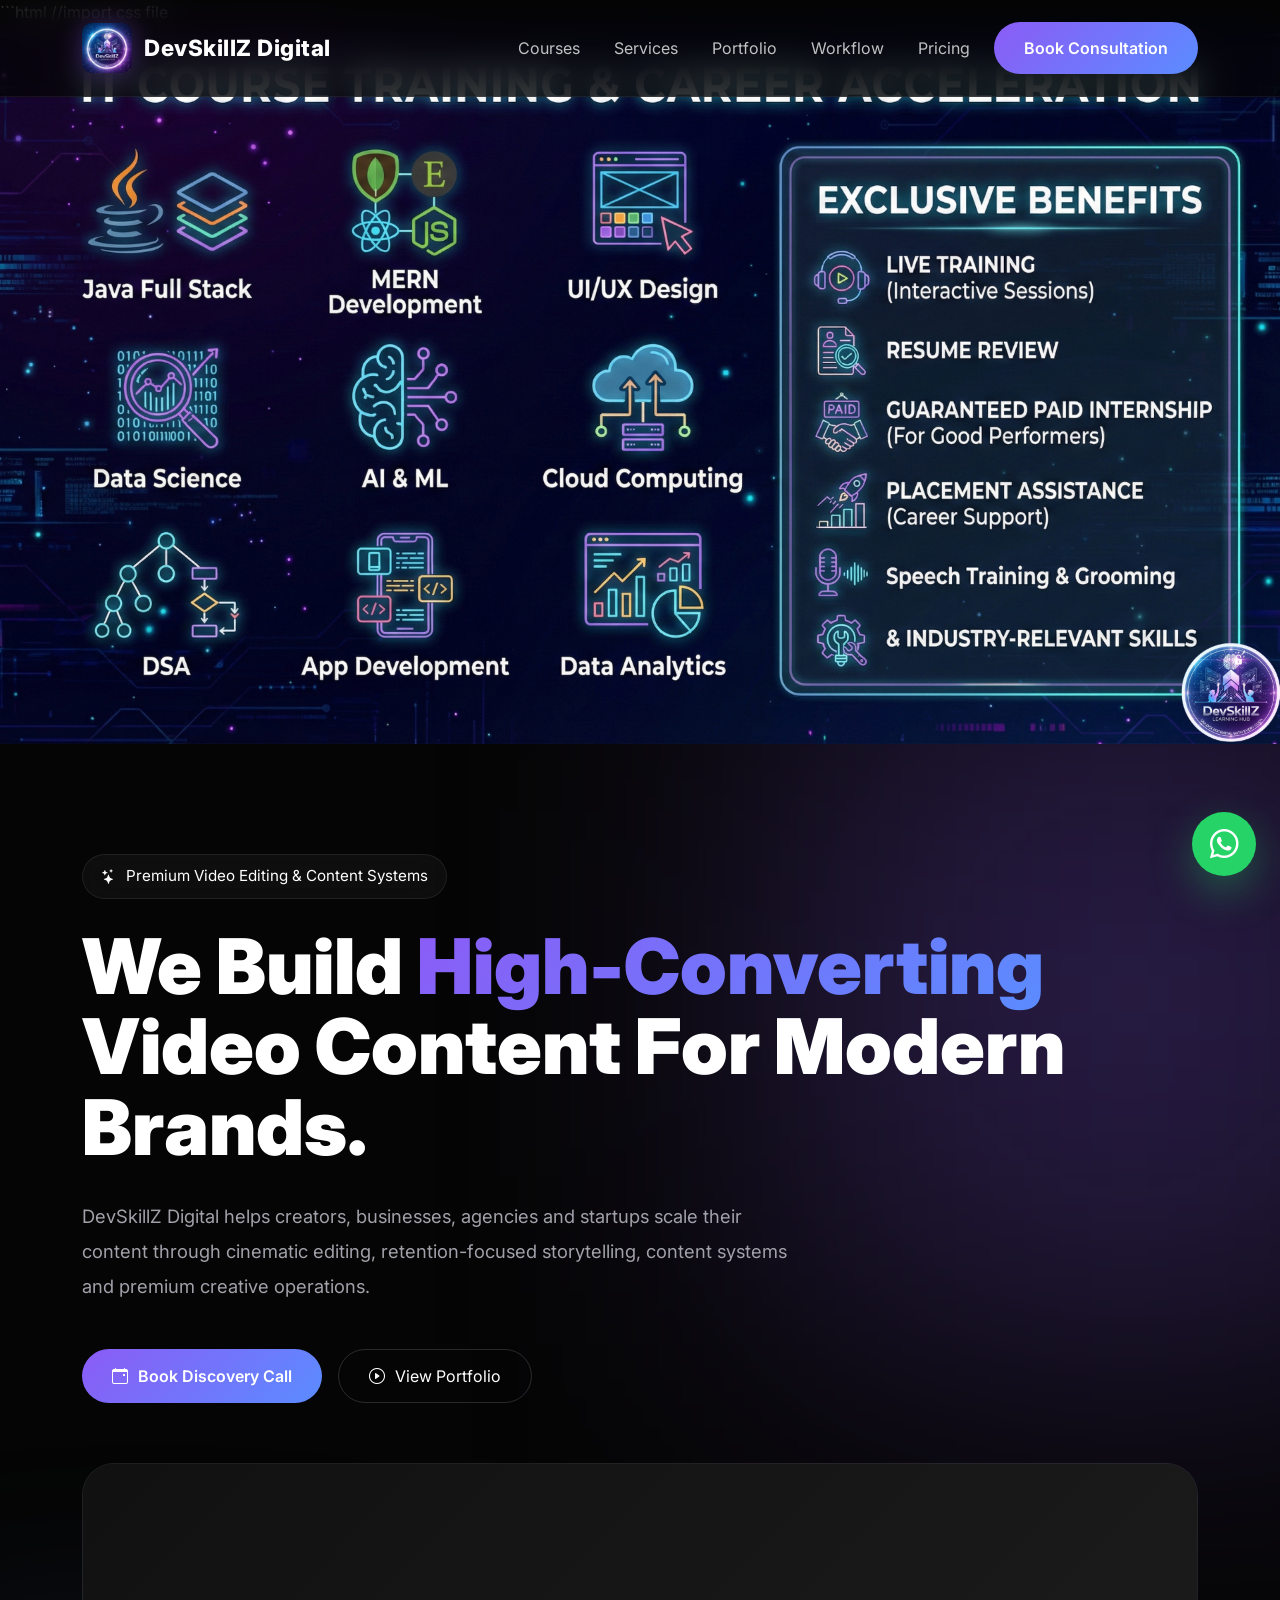
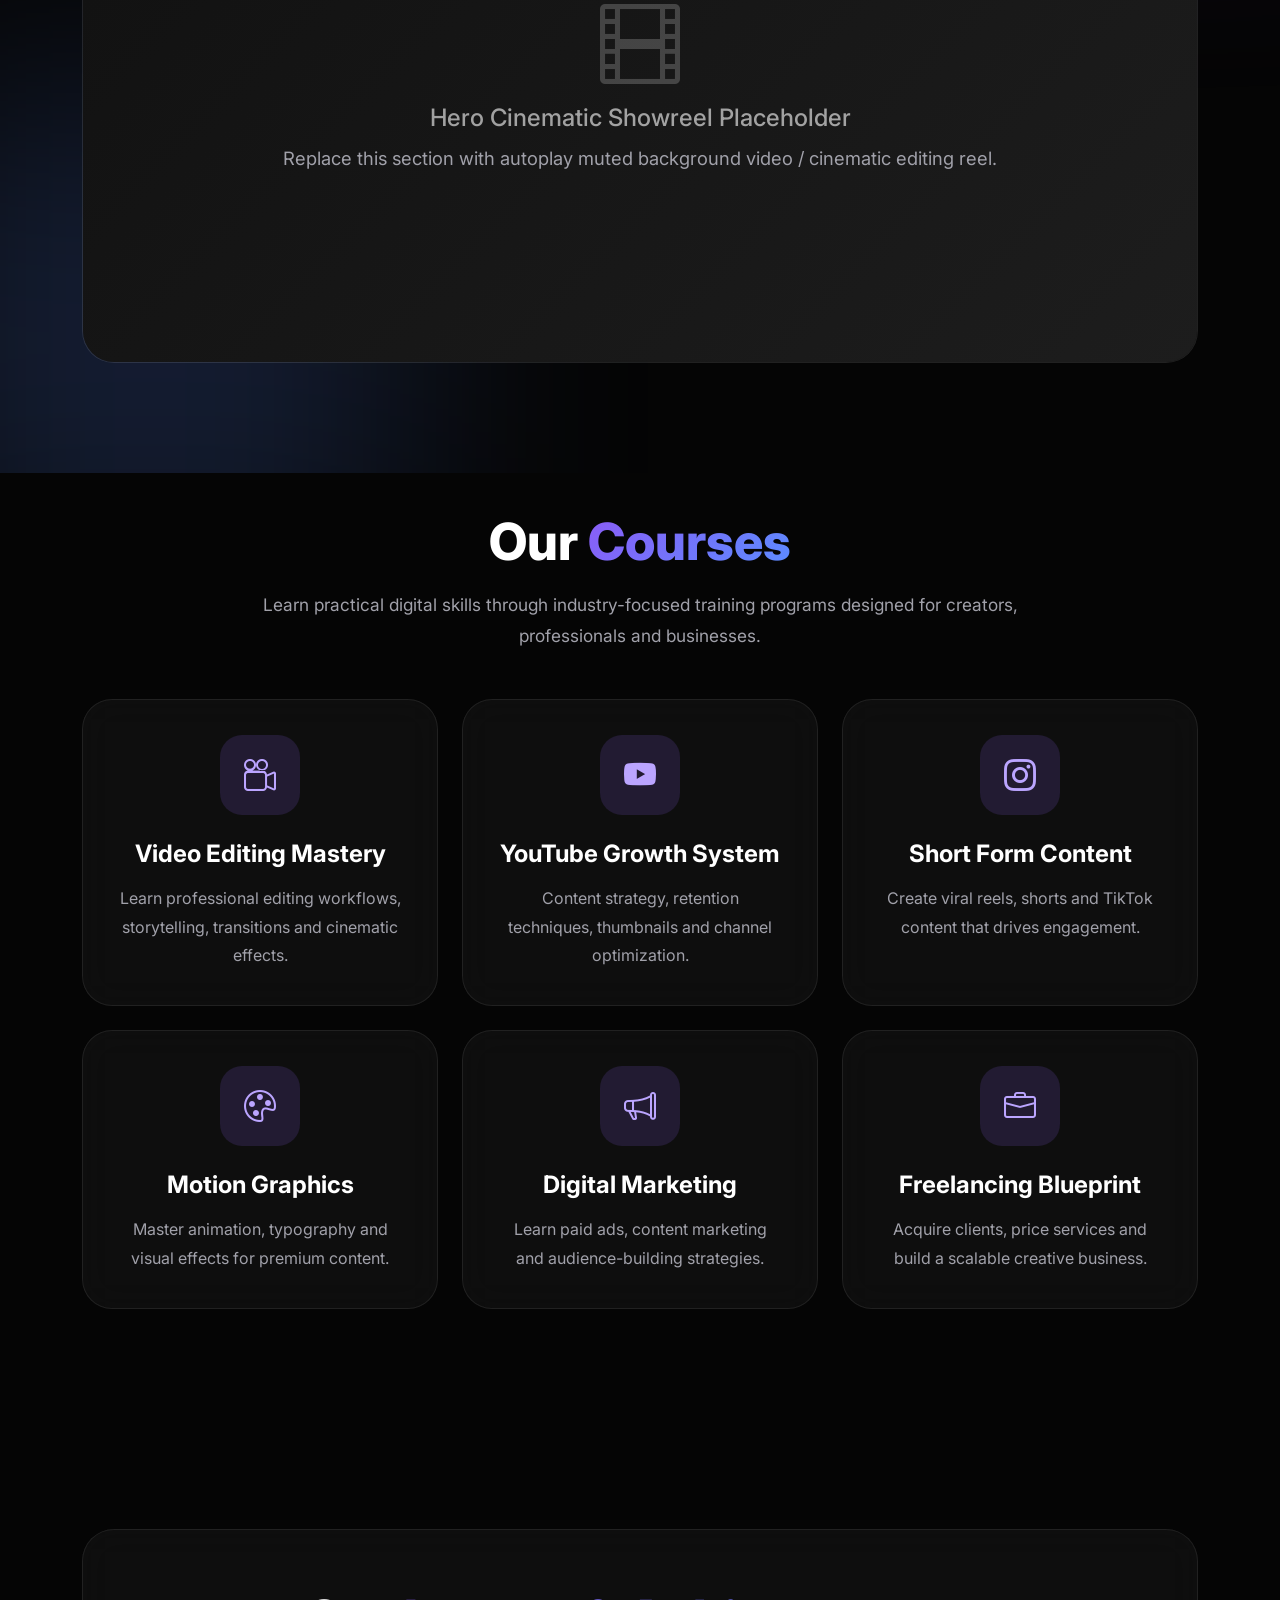
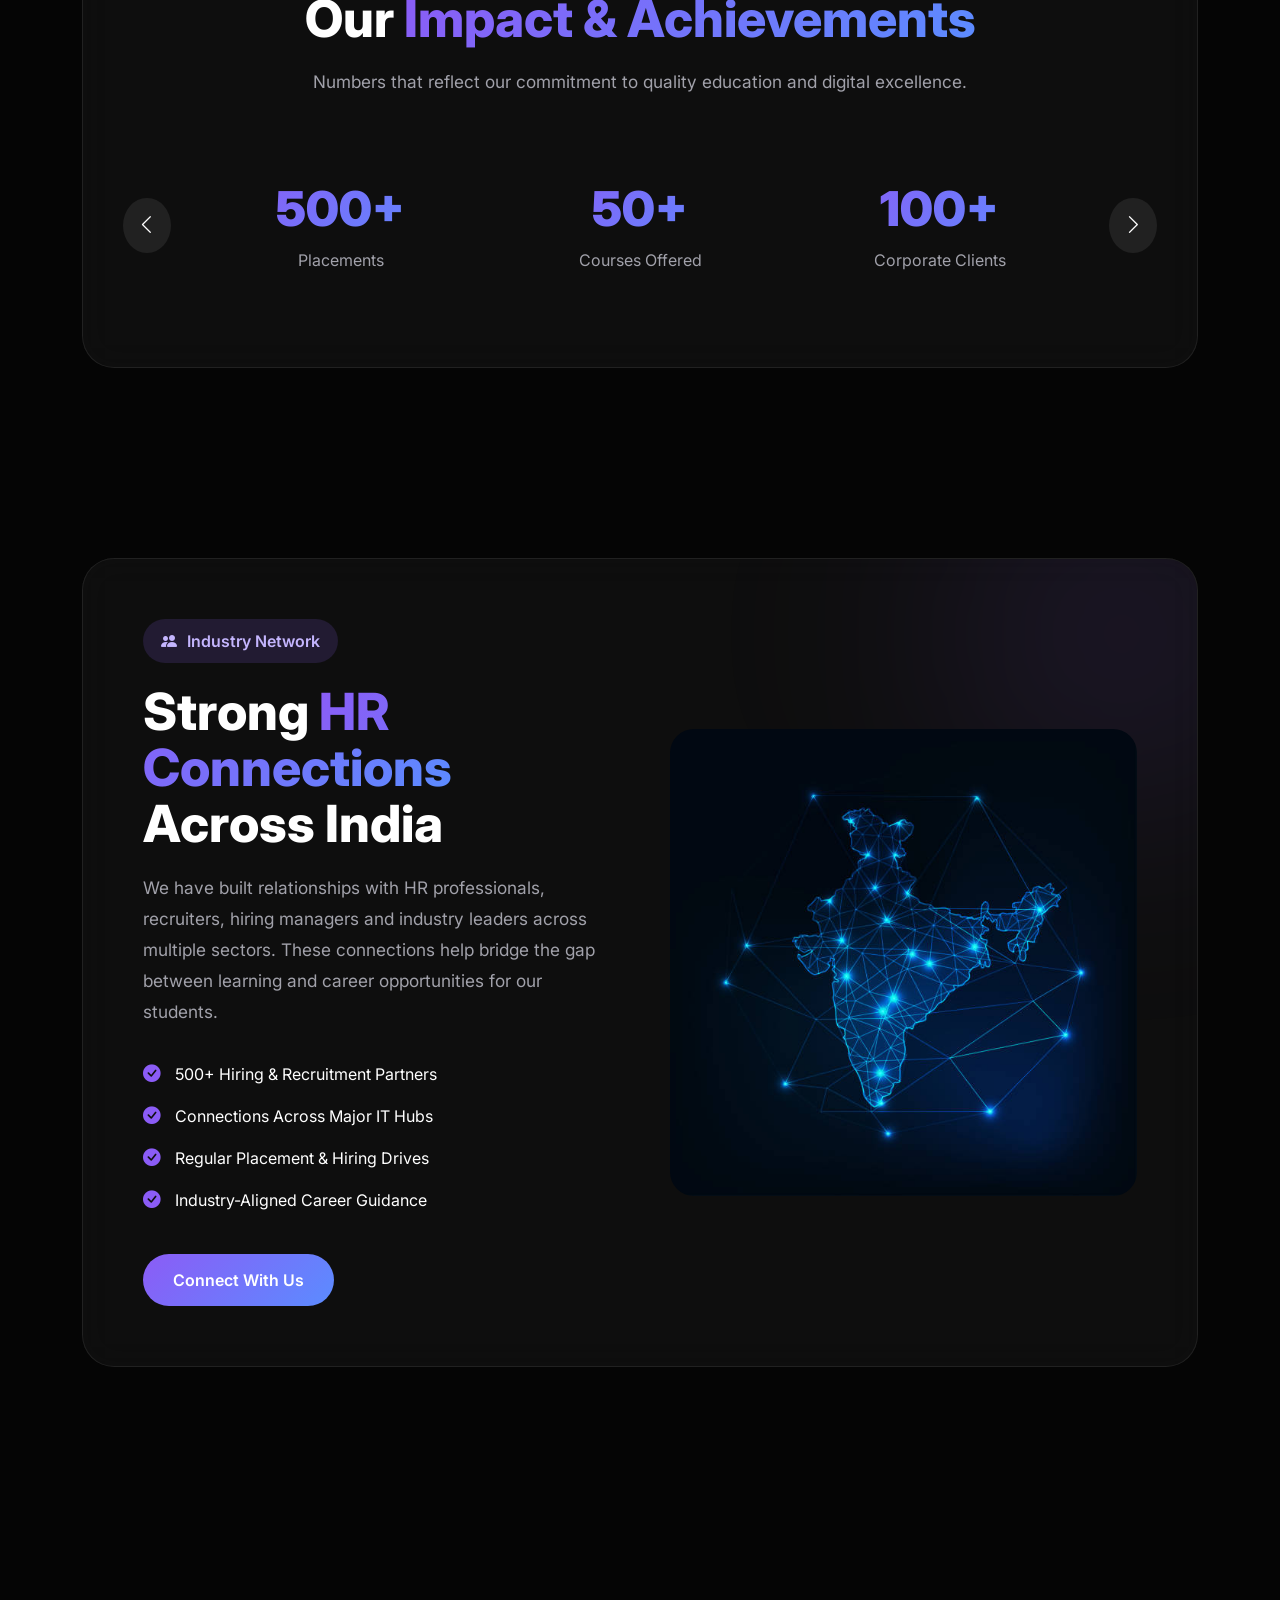
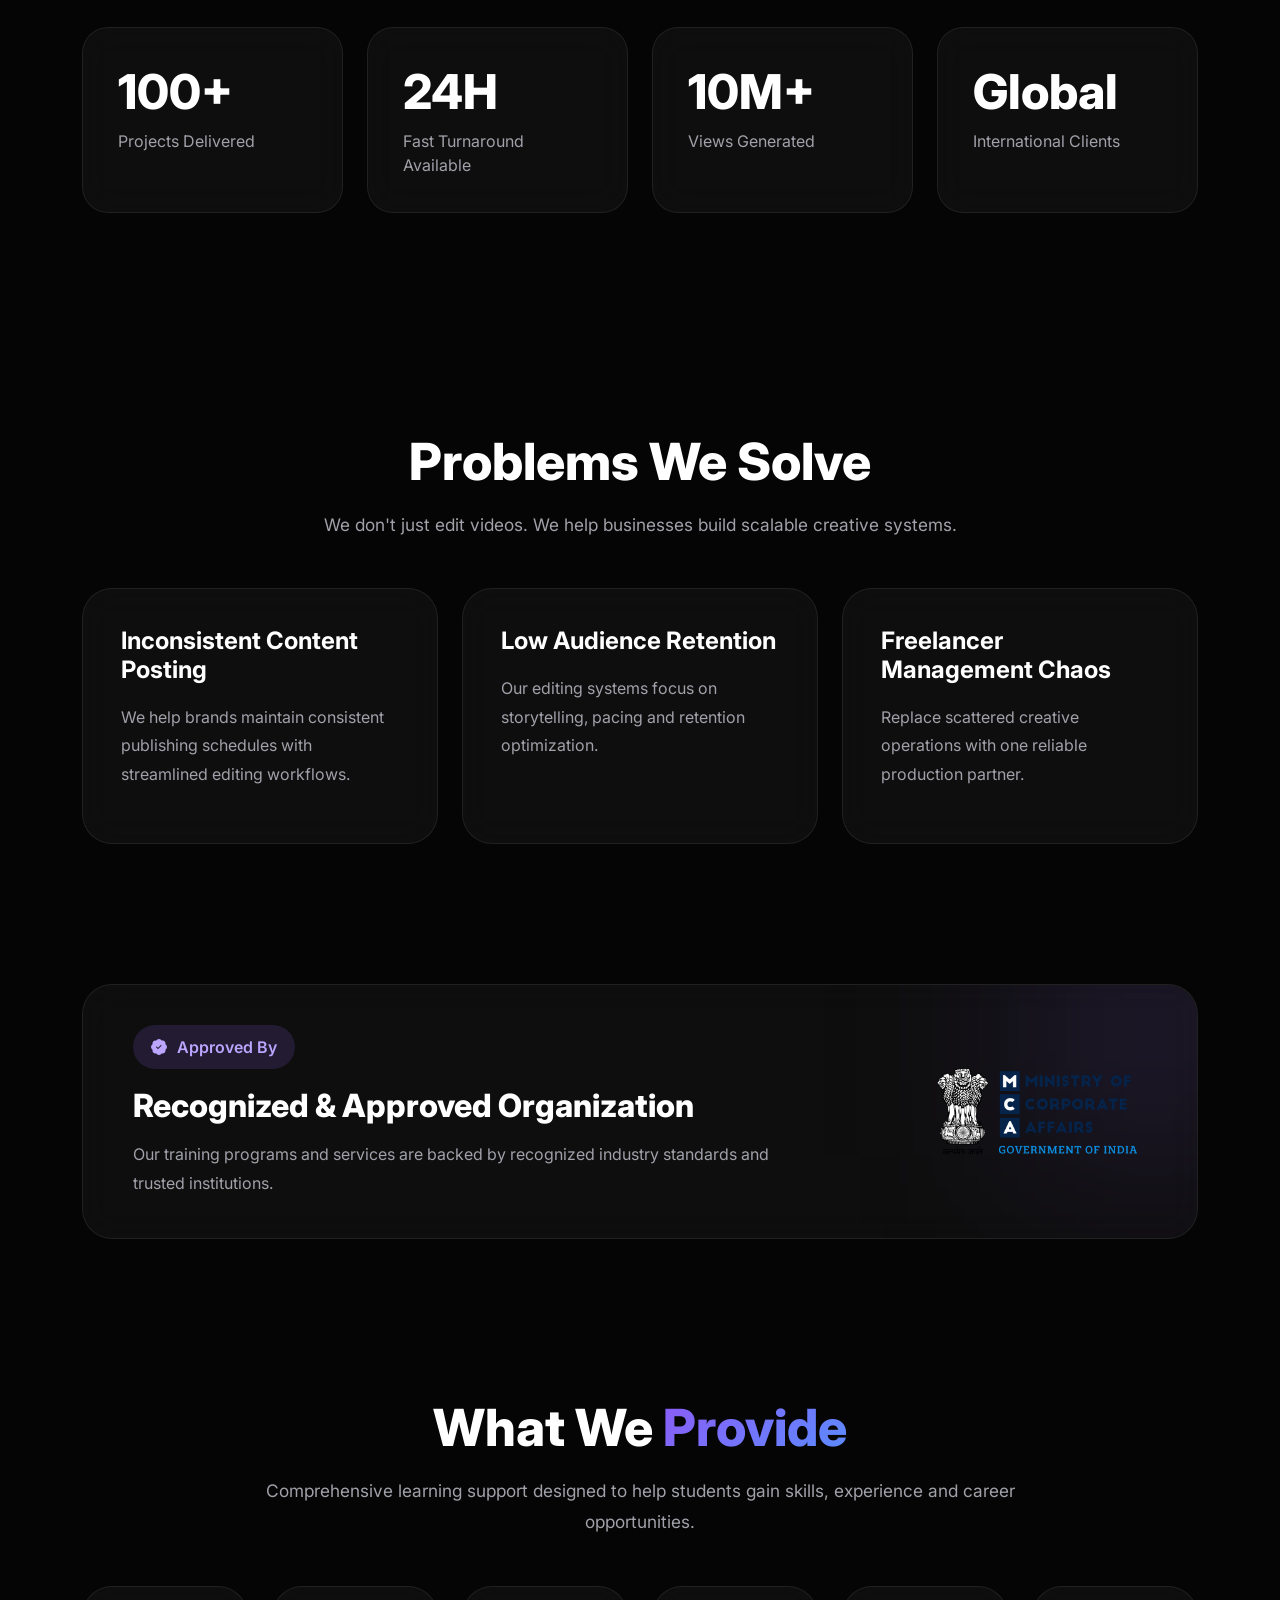
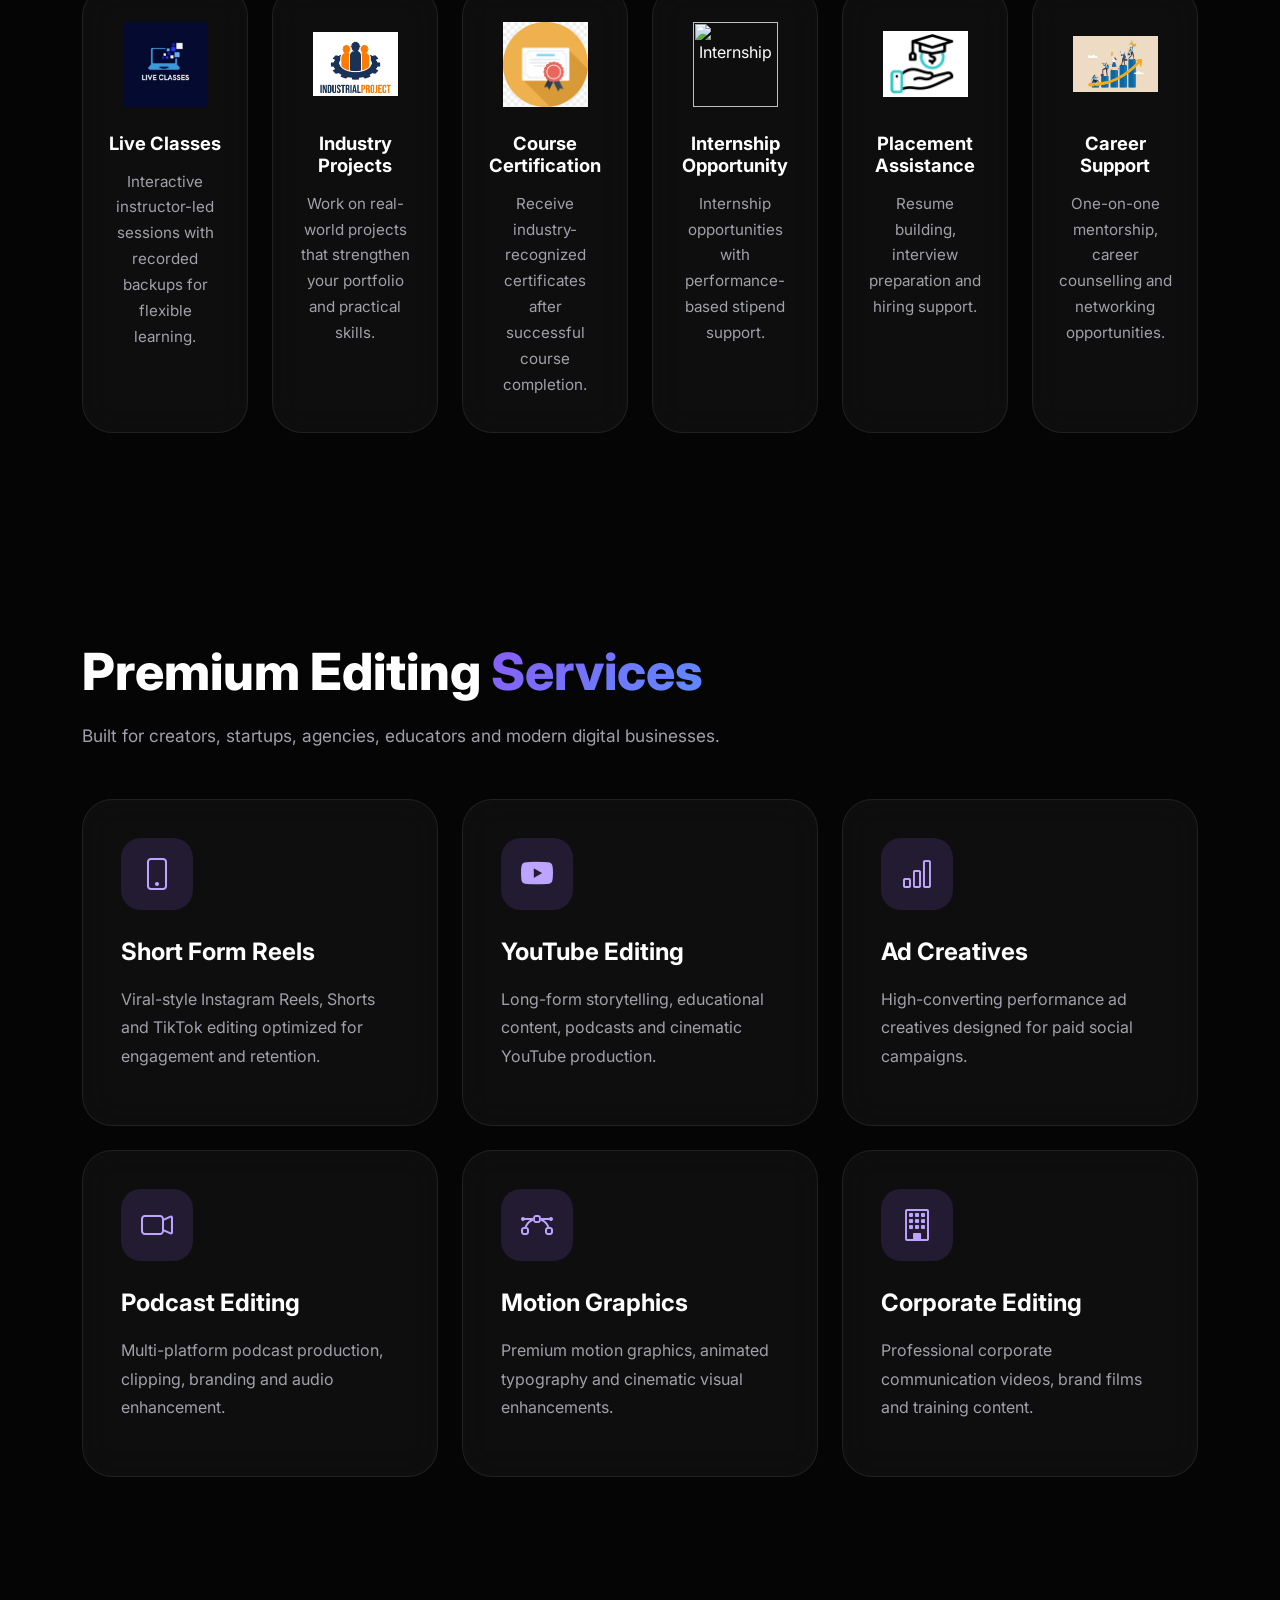
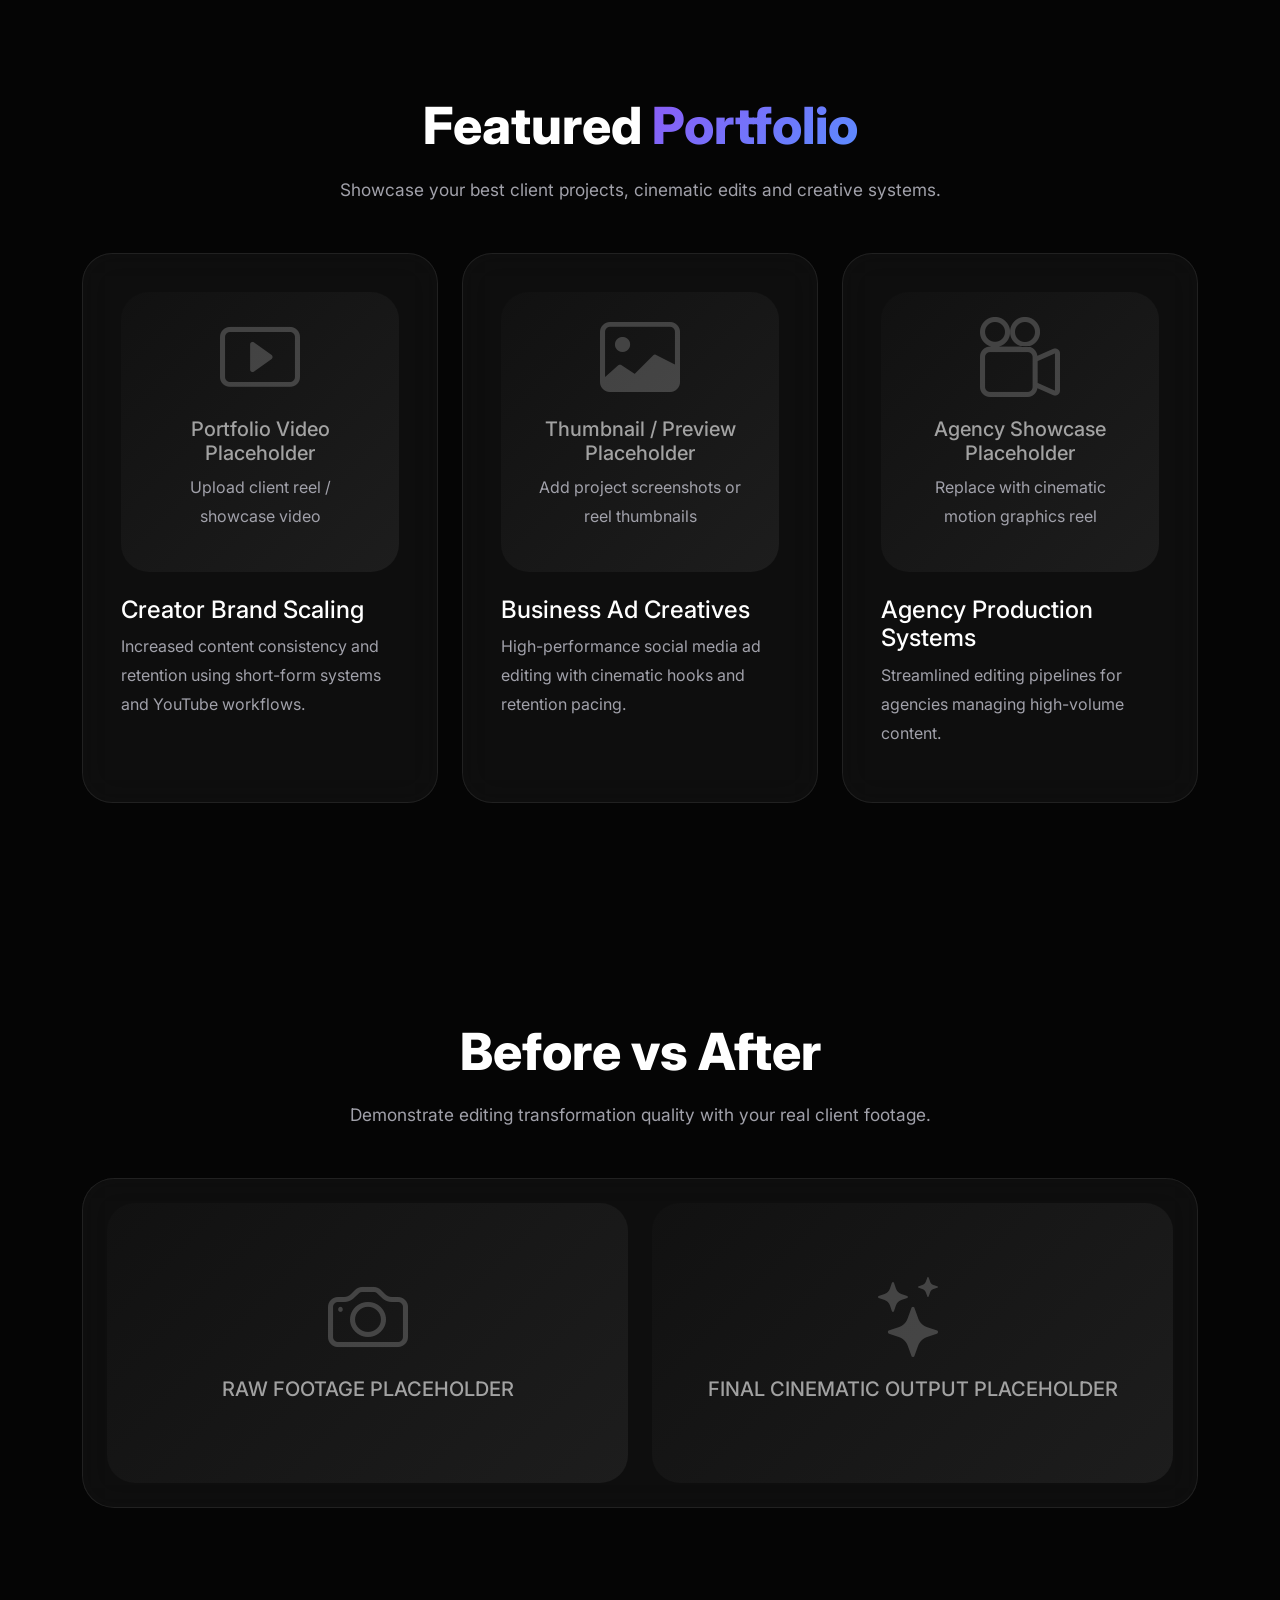
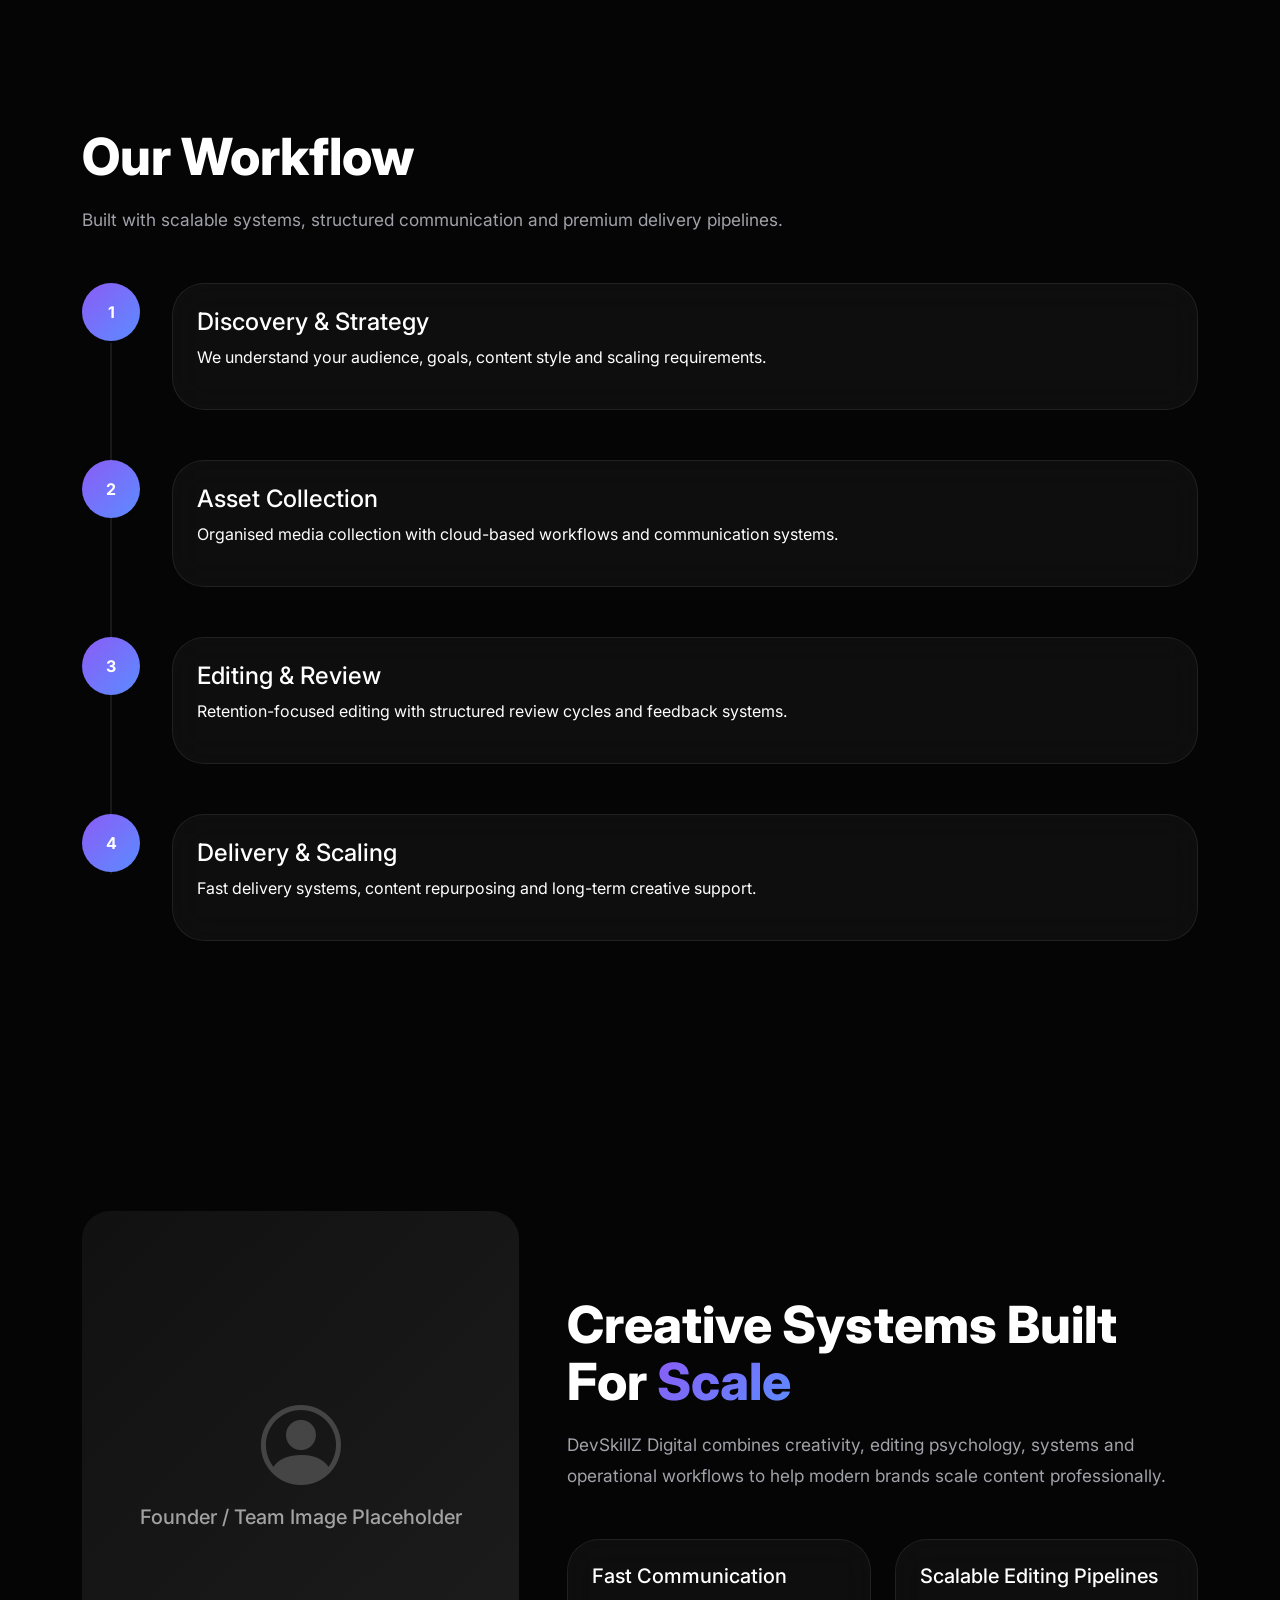
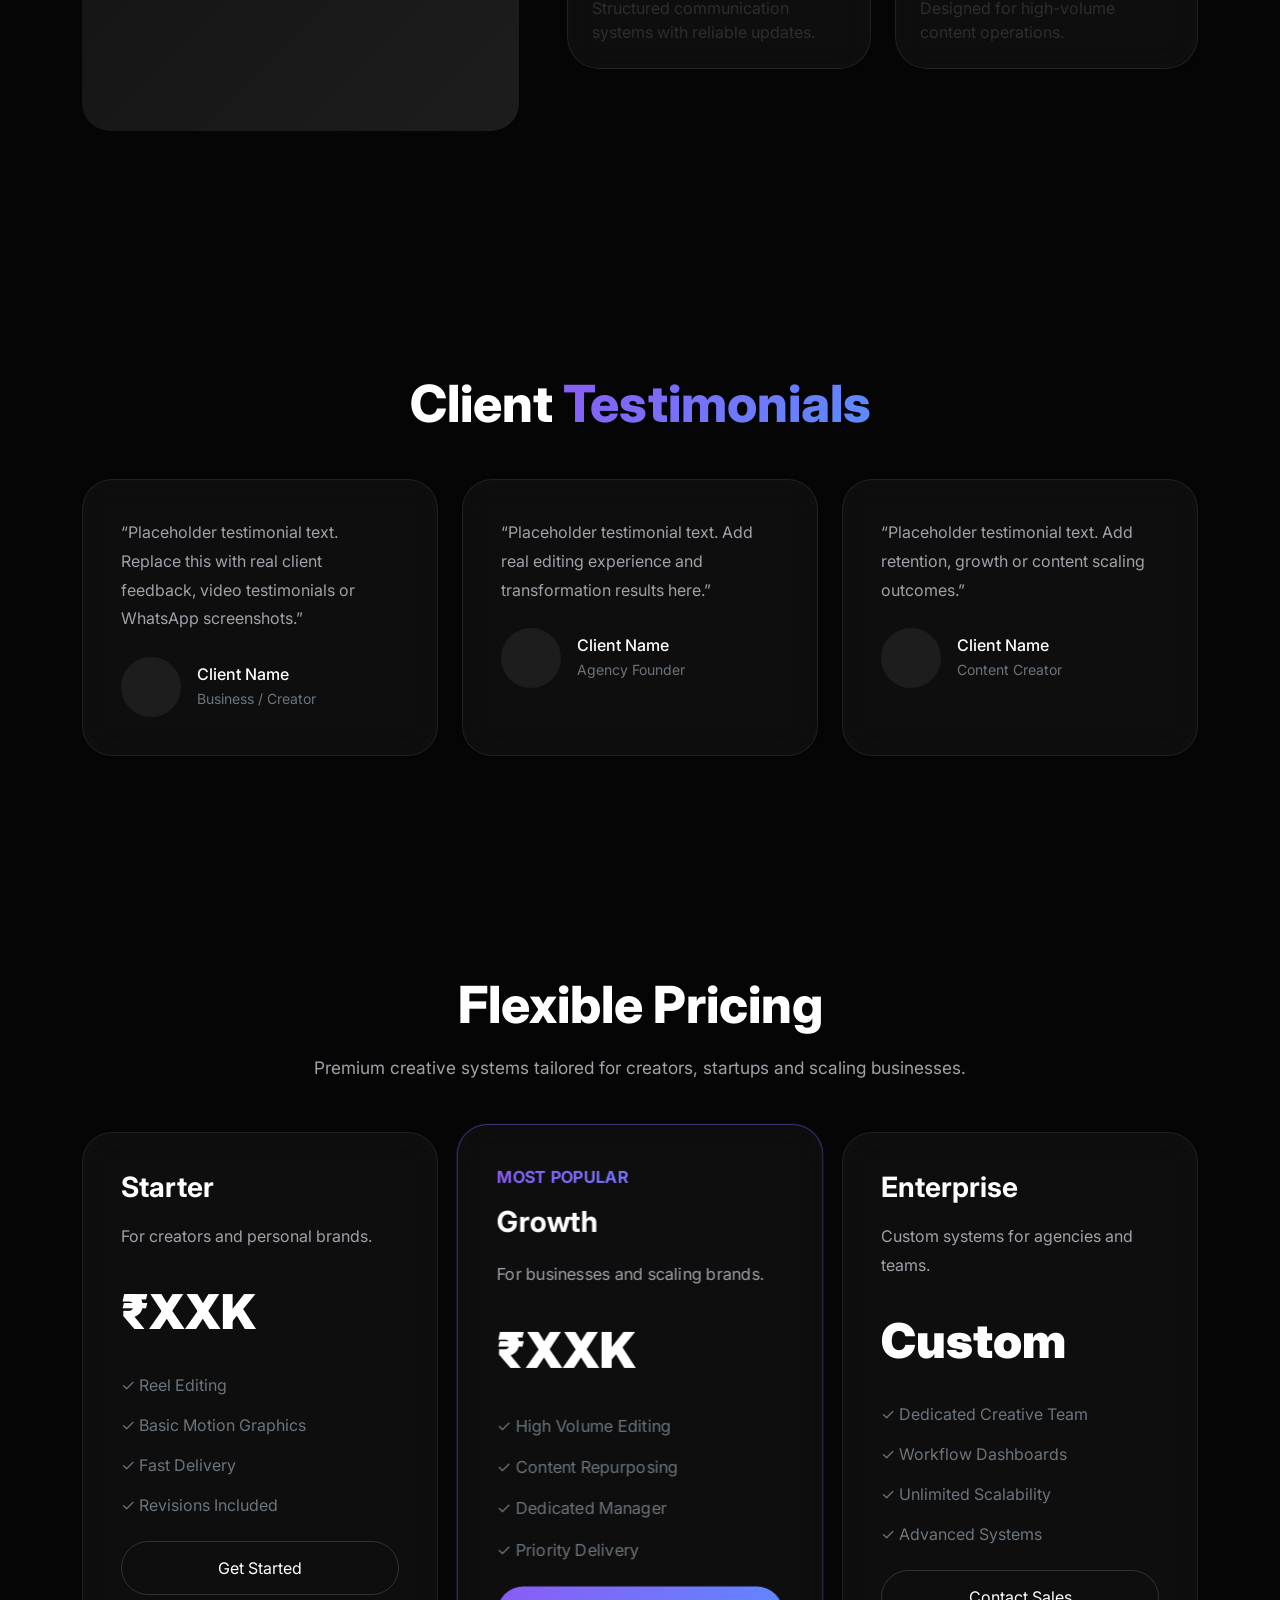
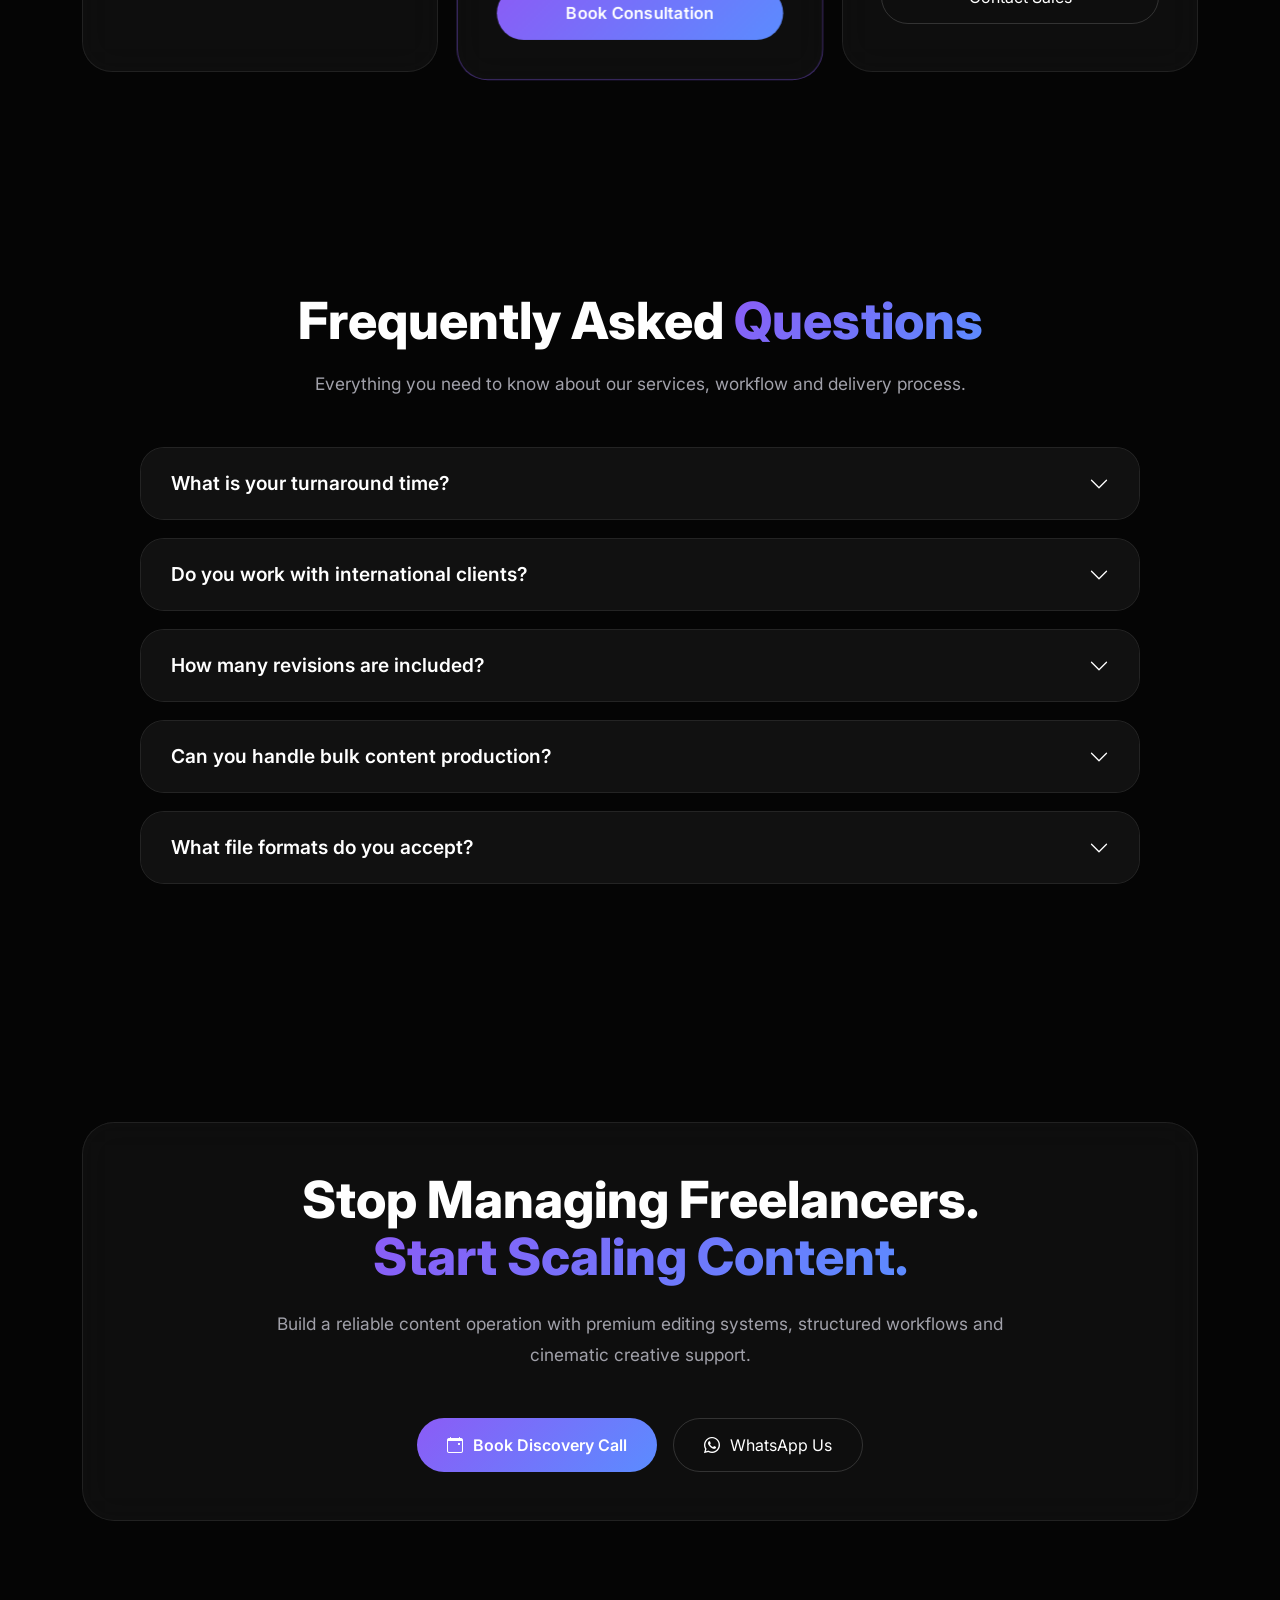
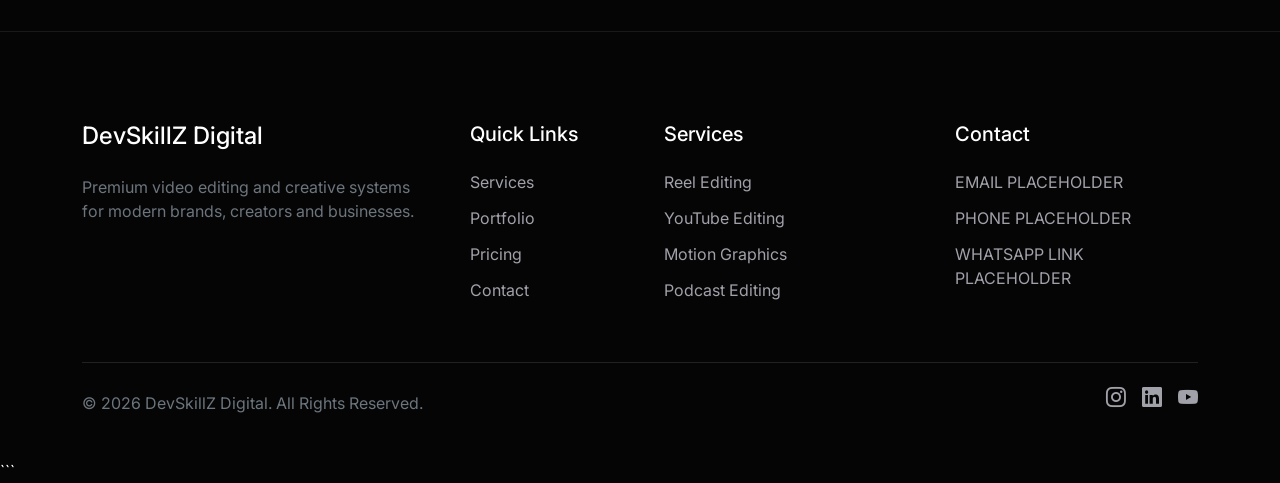
==== commit 6ed7be6b: "Added courses section and course pages" ====
--- a/index.html
+++ b/index.html
@@ -1,11 +1,13 @@
 ```html
 <!DOCTYPE html>
 <html lang="en">
+
 <head>
     <meta charset="UTF-8">
     <meta name="viewport" content="width=device-width, initial-scale=1.0">
     <title>Video Editing Services | DevSkillZ Digital</title>
-    <meta name="description" content="Premium video editing and content creation services for creators, brands, agencies and modern businesses.">
+    <meta name="description"
+        content="Premium video editing and content creation services for creators, brands, agencies and modern businesses.">
 
     <!-- Bootstrap -->
     <link href="https://cdn.jsdelivr.net/npm/bootstrap@5.3.3/dist/css/bootstrap.min.css" rel="stylesheet">
@@ -14,11 +16,13 @@
     <link rel="stylesheet" href="https://cdn.jsdelivr.net/npm/bootstrap-icons@1.11.3/font/bootstrap-icons.min.css">
 
     <!-- Google Fonts -->
-    <link href="https://fonts.googleapis.com/css2?family=Inter:wght@300;400;500;600;700;800;900&display=swap" rel="stylesheet">
+    <link href="https://fonts.googleapis.com/css2?family=Inter:wght@300;400;500;600;700;800;900&display=swap"
+        rel="stylesheet">
 
     //import css file
     <link rel="stylesheet" href="style.css">
 </head>
+
 <body>
 
     <!-- NAVBAR -->
@@ -26,9 +30,9 @@
     <nav class="navbar navbar-expand-lg fixed-top">
         <div class="container">
             <a class="navbar-brand" href="#">
-    <img src="assets/images/logo.jpg" alt="DevSkillZ Logo" class="navbar-logo">
-    <span>DevSkillZ Digital</span>
-</a>
+                <img src="assets/images/logo.jpg" alt="DevSkillZ Logo" class="navbar-logo">
+                <span>DevSkillZ Digital</span>
+            </a>
 
             <button class="navbar-toggler bg-light" type="button" data-bs-toggle="collapse" data-bs-target="#navMenu">
                 <span class="navbar-toggler-icon"></span>
@@ -36,6 +40,9 @@
 
             <div class="collapse navbar-collapse" id="navMenu">
                 <ul class="navbar-nav ms-auto align-items-lg-center">
+                    <li class="nav-item">
+                        <a class="nav-link" href="courses.html">Courses</a>
+                    </li>
                     <li class="nav-item"><a class="nav-link" href="#services">Services</a></li>
                     <li class="nav-item"><a class="nav-link" href="#portfolio">Portfolio</a></li>
                     <li class="nav-item"><a class="nav-link" href="#workflow">Workflow</a></li>
@@ -53,15 +60,15 @@
     <!-- Carousel -->
 
     <div id="carouselExampleSlidesOnly" class="carousel slide" data-bs-ride="carousel">
-  <div class="carousel-inner">
-    <div class="carousel-item active">
-      <img src="assets/images/hmpgit.png" class="d-block w-100" alt="...">
+        <div class="carousel-inner">
+            <div class="carousel-item active">
+                <img src="assets/images/hmpgit.png" class="d-block w-100" alt="...">
+            </div>
+            <div class="carousel-item">
+                <img src="assets/images/hmpgmgmt.png" class="d-block w-100" alt="...">
+            </div>
+        </div>
     </div>
-    <div class="carousel-item">
-      <img src="assets/images/hmpgmgmt.png" class="d-block w-100" alt="...">
-    </div>
-  </div>
-</div>
 
     <!-- HERO -->
 
@@ -79,7 +86,8 @@
             </h1>
 
             <p>
-                DevSkillZ Digital helps creators, businesses, agencies and startups scale their content through cinematic editing, retention-focused storytelling, content systems and premium creative operations.
+                DevSkillZ Digital helps creators, businesses, agencies and startups scale their content through
+                cinematic editing, retention-focused storytelling, content systems and premium creative operations.
             </p>
 
             <div class="d-flex flex-wrap gap-3">
@@ -108,218 +116,216 @@
     </section>
 
     <!-- courses -->
-     <!-- COURSES -->
-
-<section class="courses-section">
-    <div class="container">
-
-        <div class="text-center mb-5">
-            <h2 class="section-title">
-                Our <span class="gradient-text">Courses</span>
-            </h2>
-
-            <p class="section-subtitle mx-auto">
-                Learn practical digital skills through industry-focused training programs designed for creators, professionals and businesses.
-            </p>
-        </div>
-
-        <div class="courses-grid">
-
-            <div class="course-card glass">
-                <div class="course-icon">
-                    <i class="bi bi-camera-reels"></i>
-                </div>
-                <h4>Video Editing Mastery</h4>
-                <p>Learn professional editing workflows, storytelling, transitions and cinematic effects.</p>
-            </div>
-
-            <div class="course-card glass">
-                <div class="course-icon">
-                    <i class="bi bi-youtube"></i>
-                </div>
-                <h4>YouTube Growth System</h4>
-                <p>Content strategy, retention techniques, thumbnails and channel optimization.</p>
-            </div>
-
-            <div class="course-card glass">
-                <div class="course-icon">
-                    <i class="bi bi-instagram"></i>
-                </div>
-                <h4>Short Form Content</h4>
-                <p>Create viral reels, shorts and TikTok content that drives engagement.</p>
-            </div>
-
-            <div class="course-card glass">
-                <div class="course-icon">
-                    <i class="bi bi-palette"></i>
-                </div>
-                <h4>Motion Graphics</h4>
-                <p>Master animation, typography and visual effects for premium content.</p>
-            </div>
-
-            <div class="course-card glass">
-                <div class="course-icon">
-                    <i class="bi bi-megaphone"></i>
-                </div>
-                <h4>Digital Marketing</h4>
-                <p>Learn paid ads, content marketing and audience-building strategies.</p>
-            </div>
-
-            <div class="course-card glass">
-                <div class="course-icon">
-                    <i class="bi bi-briefcase"></i>
-                </div>
-                <h4>Freelancing Blueprint</h4>
-                <p>Acquire clients, price services and build a scalable creative business.</p>
-            </div>
-
-        </div>
-
-    </div>
-</section>
-
-<!-- IMPACT & ACHIEVEMENTS -->
-
-<section class="impact-section">
-    <div class="container">
-
-        <div class="glass impact-wrapper">
+    <!-- COURSES -->
+
+    <section class="courses-section">
+        <div class="container">
 
             <div class="text-center mb-5">
                 <h2 class="section-title">
-                    Our <span class="gradient-text">Impact & Achievements</span>
+                    Our <span class="gradient-text">Courses</span>
                 </h2>
 
                 <p class="section-subtitle mx-auto">
-                    Numbers that reflect our commitment to quality education and digital excellence.
+                    Learn practical digital skills through industry-focused training programs designed for creators,
+                    professionals and businesses.
                 </p>
             </div>
 
-            <div class="impact-slider-container">
-
-                <button class="slider-btn prev-btn">
-                    <i class="bi bi-chevron-left"></i>
-                </button>
-
-                <div class="impact-slider">
-                    <div class="impact-track">
-
-                        <div class="impact-card">
-                            <h2>10,000+</h2>
-                            <p>Students Trained</p>
-                        </div>
-
-                        <div class="impact-card">
-                            <h2>500+</h2>
-                            <p>Placements</p>
-                        </div>
-
-                        <div class="impact-card">
-                            <h2>50+</h2>
-                            <p>Courses Offered</p>
-                        </div>
-
-                        <div class="impact-card">
-                            <h2>100+</h2>
-                            <p>Corporate Clients</p>
-                        </div>
-
-                        <div class="impact-card">
-                            <h2>4.9★</h2>
-                            <p>Average Rating</p>
-                        </div>
-
-                        <div class="impact-card">
-                            <h2>25+</h2>
-                            <p>Industry Partners</p>
-                        </div>
-
-                    </div>
-                </div>
-
-                <button class="slider-btn next-btn">
-                    <i class="bi bi-chevron-right"></i>
-                </button>
-
-            </div>
-
-        </div>
-
-    </div>
-</section>
-
-
-<!-- HR CONNECTIONS SECTION -->
-
-<section class="hr-connections-section">
-    <div class="container">
-
-        <div class="glass hr-connections-wrapper">
-
-            <!-- LEFT CONTENT -->
-            <div class="hr-content">
-
-                <span class="hr-badge">
-                    <i class="bi bi-people-fill"></i>
-                    Industry Network
-                </span>
-
-                <h2 class="section-title">
-                    Strong <span class="gradient-text">HR Connections</span>
-                    Across India
-                </h2>
-
-                <p class="section-subtitle">
-                    We have built relationships with HR professionals, recruiters,
-                    hiring managers and industry leaders across multiple sectors.
-                    These connections help bridge the gap between learning and
-                    career opportunities for our students.
-                </p>
-
-                <div class="hr-points">
-
-                    <div class="hr-point">
-                        <i class="bi bi-check-circle-fill"></i>
-                        <span>500+ Hiring & Recruitment Partners</span>
-                    </div>
-
-                    <div class="hr-point">
-                        <i class="bi bi-check-circle-fill"></i>
-                        <span>Connections Across Major IT Hubs</span>
-                    </div>
-
-                    <div class="hr-point">
-                        <i class="bi bi-check-circle-fill"></i>
-                        <span>Regular Placement & Hiring Drives</span>
-                    </div>
-
-                    <div class="hr-point">
-                        <i class="bi bi-check-circle-fill"></i>
-                        <span>Industry-Aligned Career Guidance</span>
-                    </div>
-
-                </div>
-
-                <a href="#contact" class="btn-primary-custom mt-4">
-                    Connect With Us
-                </a>
-
-            </div>
-
-            <!-- RIGHT IMAGE -->
-            <div class="hr-image">
-
-                <img
-                    src="assets/images/india_map.jpg"
-                    alt="HR Connections Across India"
-                >
-
-            </div>
-
-        </div>
-
-    </div>
-</section>
+            <div class="courses-grid">
+
+                <div class="course-card glass">
+                    <div class="course-icon">
+                        <i class="bi bi-camera-reels"></i>
+                    </div>
+                    <h4>Video Editing Mastery</h4>
+                    <p>Learn professional editing workflows, storytelling, transitions and cinematic effects.</p>
+                </div>
+
+                <div class="course-card glass">
+                    <div class="course-icon">
+                        <i class="bi bi-youtube"></i>
+                    </div>
+                    <h4>YouTube Growth System</h4>
+                    <p>Content strategy, retention techniques, thumbnails and channel optimization.</p>
+                </div>
+
+                <div class="course-card glass">
+                    <div class="course-icon">
+                        <i class="bi bi-instagram"></i>
+                    </div>
+                    <h4>Short Form Content</h4>
+                    <p>Create viral reels, shorts and TikTok content that drives engagement.</p>
+                </div>
+
+                <div class="course-card glass">
+                    <div class="course-icon">
+                        <i class="bi bi-palette"></i>
+                    </div>
+                    <h4>Motion Graphics</h4>
+                    <p>Master animation, typography and visual effects for premium content.</p>
+                </div>
+
+                <div class="course-card glass">
+                    <div class="course-icon">
+                        <i class="bi bi-megaphone"></i>
+                    </div>
+                    <h4>Digital Marketing</h4>
+                    <p>Learn paid ads, content marketing and audience-building strategies.</p>
+                </div>
+
+                <div class="course-card glass">
+                    <div class="course-icon">
+                        <i class="bi bi-briefcase"></i>
+                    </div>
+                    <h4>Freelancing Blueprint</h4>
+                    <p>Acquire clients, price services and build a scalable creative business.</p>
+                </div>
+
+            </div>
+
+        </div>
+    </section>
+
+    <!-- IMPACT & ACHIEVEMENTS -->
+
+    <section class="impact-section">
+        <div class="container">
+
+            <div class="glass impact-wrapper">
+
+                <div class="text-center mb-5">
+                    <h2 class="section-title">
+                        Our <span class="gradient-text">Impact & Achievements</span>
+                    </h2>
+
+                    <p class="section-subtitle mx-auto">
+                        Numbers that reflect our commitment to quality education and digital excellence.
+                    </p>
+                </div>
+
+                <div class="impact-slider-container">
+
+                    <button class="slider-btn prev-btn">
+                        <i class="bi bi-chevron-left"></i>
+                    </button>
+
+                    <div class="impact-slider">
+                        <div class="impact-track">
+
+                            <div class="impact-card">
+                                <h2>10,000+</h2>
+                                <p>Students Trained</p>
+                            </div>
+
+                            <div class="impact-card">
+                                <h2>500+</h2>
+                                <p>Placements</p>
+                            </div>
+
+                            <div class="impact-card">
+                                <h2>50+</h2>
+                                <p>Courses Offered</p>
+                            </div>
+
+                            <div class="impact-card">
+                                <h2>100+</h2>
+                                <p>Corporate Clients</p>
+                            </div>
+
+                            <div class="impact-card">
+                                <h2>4.9★</h2>
+                                <p>Average Rating</p>
+                            </div>
+
+                            <div class="impact-card">
+                                <h2>25+</h2>
+                                <p>Industry Partners</p>
+                            </div>
+
+                        </div>
+                    </div>
+
+                    <button class="slider-btn next-btn">
+                        <i class="bi bi-chevron-right"></i>
+                    </button>
+
+                </div>
+
+            </div>
+
+        </div>
+    </section>
+
+
+    <!-- HR CONNECTIONS SECTION -->
+
+    <section class="hr-connections-section">
+        <div class="container">
+
+            <div class="glass hr-connections-wrapper">
+
+                <!-- LEFT CONTENT -->
+                <div class="hr-content">
+
+                    <span class="hr-badge">
+                        <i class="bi bi-people-fill"></i>
+                        Industry Network
+                    </span>
+
+                    <h2 class="section-title">
+                        Strong <span class="gradient-text">HR Connections</span>
+                        Across India
+                    </h2>
+
+                    <p class="section-subtitle">
+                        We have built relationships with HR professionals, recruiters,
+                        hiring managers and industry leaders across multiple sectors.
+                        These connections help bridge the gap between learning and
+                        career opportunities for our students.
+                    </p>
+
+                    <div class="hr-points">
+
+                        <div class="hr-point">
+                            <i class="bi bi-check-circle-fill"></i>
+                            <span>500+ Hiring & Recruitment Partners</span>
+                        </div>
+
+                        <div class="hr-point">
+                            <i class="bi bi-check-circle-fill"></i>
+                            <span>Connections Across Major IT Hubs</span>
+                        </div>
+
+                        <div class="hr-point">
+                            <i class="bi bi-check-circle-fill"></i>
+                            <span>Regular Placement & Hiring Drives</span>
+                        </div>
+
+                        <div class="hr-point">
+                            <i class="bi bi-check-circle-fill"></i>
+                            <span>Industry-Aligned Career Guidance</span>
+                        </div>
+
+                    </div>
+
+                    <a href="#contact" class="btn-primary-custom mt-4">
+                        Connect With Us
+                    </a>
+
+                </div>
+
+                <!-- RIGHT IMAGE -->
+                <div class="hr-image">
+
+                    <img src="assets/images/india_map.jpg" alt="HR Connections Across India">
+
+                </div>
+
+            </div>
+
+        </div>
+    </section>
 
     <!-- TRUST STATS -->
 
@@ -403,129 +409,118 @@
 
     <!-- APPROVED BY -->
 
-<section class="approved-section">
-    <div class="container">
-
-        <div class="approved-wrapper glass">
-
-            <div class="approved-content">
-                <span class="approved-label">
-                    <i class="bi bi-patch-check-fill"></i>
-                    Approved By
-                </span>
-
-                <h3>Recognized & Approved Organization</h3>
-
-                <p>
-                    Our training programs and services are backed by recognized industry standards and trusted institutions.
+    <section class="approved-section">
+        <div class="container">
+
+            <div class="approved-wrapper glass">
+
+                <div class="approved-content">
+                    <span class="approved-label">
+                        <i class="bi bi-patch-check-fill"></i>
+                        Approved By
+                    </span>
+
+                    <h3>Recognized & Approved Organization</h3>
+
+                    <p>
+                        Our training programs and services are backed by recognized industry standards and trusted
+                        institutions.
+                    </p>
+                </div>
+
+                <div class="approved-logo">
+                    <!-- Replace with your image -->
+                    <img src="assets/images/MCA.png" alt="Approved Organization">
+                </div>
+
+            </div>
+
+        </div>
+    </section>
+
+
+    <!-- WHAT WE PROVIDE -->
+
+    <section class="features-section">
+        <div class="container">
+
+            <div class="text-center mb-5">
+                <h2 class="section-title">
+                    What We <span class="gradient-text">Provide</span>
+                </h2>
+
+                <p class="section-subtitle mx-auto">
+                    Comprehensive learning support designed to help students gain skills, experience and career
+                    opportunities.
                 </p>
             </div>
 
-            <div class="approved-logo">
-                <!-- Replace with your image -->
-                <img src="assets/images/MCA.png"
-                     alt="Approved Organization">
-            </div>
-
-        </div>
-
-    </div>
-</section>
-
-
-<!-- WHAT WE PROVIDE -->
-
-<section class="features-section">
-    <div class="container">
-
-        <div class="text-center mb-5">
-            <h2 class="section-title">
-                What We <span class="gradient-text">Provide</span>
-            </h2>
-
-            <p class="section-subtitle mx-auto">
-                Comprehensive learning support designed to help students gain skills, experience and career opportunities.
-            </p>
-        </div>
-
-        <div class="features-grid">
-
-            <div class="feature-card glass">
-                <img src="assets/images/liveclasses.png"
-                     alt="Live Classes"
-                     class="feature-icon">
-
-                <h4>Live Classes</h4>
-
-                <p>
-                    Interactive instructor-led sessions with recorded backups for flexible learning.
-                </p>
-            </div>
-
-            <div class="feature-card glass">
-                <img src="assets/images/industryprojects.jpg"
-                     alt="Industry Projects"
-                     class="feature-icon">
-
-                <h4>Industry Projects</h4>
-
-                <p>
-                    Work on real-world projects that strengthen your portfolio and practical skills.
-                </p>
-            </div>
-
-            <div class="feature-card glass">
-                <img src="assets/images/certifications.png"
-                     alt="Certification"
-                     class="feature-icon">
-
-                <h4>Course Certification</h4>
-
-                <p>
-                    Receive industry-recognized certificates after successful course completion.
-                </p>
-            </div>
-
-            <div class="feature-card glass">
-                <img src="assets/images/internship.png"
-                     alt="Internship"
-                     class="feature-icon">
-
-                <h4>Internship Opportunity</h4>
-
-                <p>
-                    Internship opportunities with performance-based stipend support.
-                </p>
-            </div>
-
-            <div class="feature-card glass">
-                <img src="assets/images/Internship_icon.jpeg"
-                     alt="Placement"
-                     class="feature-icon">
-
-                <h4>Placement Assistance</h4>
-
-                <p>
-                    Resume building, interview preparation and hiring support.
-                </p>
-            </div>
-
-            <div class="feature-card glass">
-                <img src="assets/images/careersupport.jpg"
-                     alt="Career Support"
-                     class="feature-icon">
-
-                <h4>Career Support</h4>
-
-                <p>
-                    One-on-one mentorship, career counselling and networking opportunities.
-                </p>
-            </div>
-
-        </div>
-
-    </div>
-</section>
+            <div class="features-grid">
+
+                <div class="feature-card glass">
+                    <img src="assets/images/liveclasses.png" alt="Live Classes" class="feature-icon">
+
+                    <h4>Live Classes</h4>
+
+                    <p>
+                        Interactive instructor-led sessions with recorded backups for flexible learning.
+                    </p>
+                </div>
+
+                <div class="feature-card glass">
+                    <img src="assets/images/industryprojects.jpg" alt="Industry Projects" class="feature-icon">
+
+                    <h4>Industry Projects</h4>
+
+                    <p>
+                        Work on real-world projects that strengthen your portfolio and practical skills.
+                    </p>
+                </div>
+
+                <div class="feature-card glass">
+                    <img src="assets/images/certifications.png" alt="Certification" class="feature-icon">
+
+                    <h4>Course Certification</h4>
+
+                    <p>
+                        Receive industry-recognized certificates after successful course completion.
+                    </p>
+                </div>
+
+                <div class="feature-card glass">
+                    <img src="assets/images/internship.png" alt="Internship" class="feature-icon">
+
+                    <h4>Internship Opportunity</h4>
+
+                    <p>
+                        Internship opportunities with performance-based stipend support.
+                    </p>
+                </div>
+
+                <div class="feature-card glass">
+                    <img src="assets/images/Internship_icon.jpeg" alt="Placement" class="feature-icon">
+
+                    <h4>Placement Assistance</h4>
+
+                    <p>
+                        Resume building, interview preparation and hiring support.
+                    </p>
+                </div>
+
+                <div class="feature-card glass">
+                    <img src="assets/images/careersupport.jpg" alt="Career Support" class="feature-icon">
+
+                    <h4>Career Support</h4>
+
+                    <p>
+                        One-on-one mentorship, career counselling and networking opportunities.
+                    </p>
+                </div>
+
+            </div>
+
+        </div>
+    </section>
 
     <!-- SERVICES -->
 
@@ -551,7 +546,8 @@
                         </div>
                         <h4>Short Form Reels</h4>
                         <p>
-                            Viral-style Instagram Reels, Shorts and TikTok editing optimized for engagement and retention.
+                            Viral-style Instagram Reels, Shorts and TikTok editing optimized for engagement and
+                            retention.
                         </p>
                     </div>
                 </div>
@@ -813,7 +809,8 @@
                     </h2>
 
                     <p class="section-subtitle mb-4">
-                        DevSkillZ Digital combines creativity, editing psychology, systems and operational workflows to help modern brands scale content professionally.
+                        DevSkillZ Digital combines creativity, editing psychology, systems and operational workflows to
+                        help modern brands scale content professionally.
                     </p>
 
                     <div class="row g-4 mt-3">
@@ -860,7 +857,8 @@
                 <div class="col-lg-4">
                     <div class="testimonial-card glass">
                         <p>
-                            “Placeholder testimonial text. Replace this with real client feedback, video testimonials or WhatsApp screenshots.”
+                            “Placeholder testimonial text. Replace this with real client feedback, video testimonials or
+                            WhatsApp screenshots.”
                         </p>
 
                         <div class="d-flex align-items-center mt-4 gap-3">
@@ -995,120 +993,101 @@
 
     <!-- FAQ -->
 
-<section id="faq">
-    <div class="container">
-
-        <div class="text-center mb-5">
-            <h2 class="section-title">
-                Frequently Asked <span class="gradient-text">Questions</span>
-            </h2>
-
-            <p class="section-subtitle mx-auto">
-                Everything you need to know about our services, workflow and delivery process.
-            </p>
-        </div>
-
-        <div class="accordion custom-faq" id="faqAccordion">
-
-            <div class="accordion-item glass">
-                <h2 class="accordion-header">
-                    <button class="accordion-button collapsed"
-                        type="button"
-                        data-bs-toggle="collapse"
-                        data-bs-target="#faq1">
-                        What is your turnaround time?
-                    </button>
+    <section id="faq">
+        <div class="container">
+
+            <div class="text-center mb-5">
+                <h2 class="section-title">
+                    Frequently Asked <span class="gradient-text">Questions</span>
                 </h2>
 
-                <div id="faq1"
-                    class="accordion-collapse collapse"
-                    data-bs-parent="#faqAccordion">
-                    <div class="accordion-body">
-                        Turnaround depends on project complexity and package type. Fast delivery options are available.
-                    </div>
-                </div>
-            </div>
-
-            <div class="accordion-item glass">
-                <h2 class="accordion-header">
-                    <button class="accordion-button collapsed"
-                        type="button"
-                        data-bs-toggle="collapse"
-                        data-bs-target="#faq2">
-                        Do you work with international clients?
-                    </button>
-                </h2>
-
-                <div id="faq2"
-                    class="accordion-collapse collapse"
-                    data-bs-parent="#faqAccordion">
-                    <div class="accordion-body">
-                        Yes. We work remotely with creators, startups, agencies and businesses worldwide.
-                    </div>
-                </div>
-            </div>
-
-            <div class="accordion-item glass">
-                <h2 class="accordion-header">
-                    <button class="accordion-button collapsed"
-                        type="button"
-                        data-bs-toggle="collapse"
-                        data-bs-target="#faq3">
-                        How many revisions are included?
-                    </button>
-                </h2>
-
-                <div id="faq3"
-                    class="accordion-collapse collapse"
-                    data-bs-parent="#faqAccordion">
-                    <div class="accordion-body">
-                        Revision limits depend on the selected package and project requirements.
-                    </div>
-                </div>
-            </div>
-
-            <div class="accordion-item glass">
-                <h2 class="accordion-header">
-                    <button class="accordion-button collapsed"
-                        type="button"
-                        data-bs-toggle="collapse"
-                        data-bs-target="#faq4">
-                        Can you handle bulk content production?
-                    </button>
-                </h2>
-
-                <div id="faq4"
-                    class="accordion-collapse collapse"
-                    data-bs-parent="#faqAccordion">
-                    <div class="accordion-body">
-                        Yes. Our systems are designed to manage high-volume content pipelines efficiently.
-                    </div>
-                </div>
-            </div>
-
-            <div class="accordion-item glass">
-                <h2 class="accordion-header">
-                    <button class="accordion-button collapsed"
-                        type="button"
-                        data-bs-toggle="collapse"
-                        data-bs-target="#faq5">
-                        What file formats do you accept?
-                    </button>
-                </h2>
-
-                <div id="faq5"
-                    class="accordion-collapse collapse"
-                    data-bs-parent="#faqAccordion">
-                    <div class="accordion-body">
-                        We accept all major video formats including MP4, MOV, AVI, MKV and project files.
-                    </div>
-                </div>
-            </div>
-
-        </div>
-
-    </div>
-</section>
+                <p class="section-subtitle mx-auto">
+                    Everything you need to know about our services, workflow and delivery process.
+                </p>
+            </div>
+
+            <div class="accordion custom-faq" id="faqAccordion">
+
+                <div class="accordion-item glass">
+                    <h2 class="accordion-header">
+                        <button class="accordion-button collapsed" type="button" data-bs-toggle="collapse"
+                            data-bs-target="#faq1">
+                            What is your turnaround time?
+                        </button>
+                    </h2>
+
+                    <div id="faq1" class="accordion-collapse collapse" data-bs-parent="#faqAccordion">
+                        <div class="accordion-body">
+                            Turnaround depends on project complexity and package type. Fast delivery options are
+                            available.
+                        </div>
+                    </div>
+                </div>
+
+                <div class="accordion-item glass">
+                    <h2 class="accordion-header">
+                        <button class="accordion-button collapsed" type="button" data-bs-toggle="collapse"
+                            data-bs-target="#faq2">
+                            Do you work with international clients?
+                        </button>
+                    </h2>
+
+                    <div id="faq2" class="accordion-collapse collapse" data-bs-parent="#faqAccordion">
+                        <div class="accordion-body">
+                            Yes. We work remotely with creators, startups, agencies and businesses worldwide.
+                        </div>
+                    </div>
+                </div>
+
+                <div class="accordion-item glass">
+                    <h2 class="accordion-header">
+                        <button class="accordion-button collapsed" type="button" data-bs-toggle="collapse"
+                            data-bs-target="#faq3">
+                            How many revisions are included?
+                        </button>
+                    </h2>
+
+                    <div id="faq3" class="accordion-collapse collapse" data-bs-parent="#faqAccordion">
+                        <div class="accordion-body">
+                            Revision limits depend on the selected package and project requirements.
+                        </div>
+                    </div>
+                </div>
+
+                <div class="accordion-item glass">
+                    <h2 class="accordion-header">
+                        <button class="accordion-button collapsed" type="button" data-bs-toggle="collapse"
+                            data-bs-target="#faq4">
+                            Can you handle bulk content production?
+                        </button>
+                    </h2>
+
+                    <div id="faq4" class="accordion-collapse collapse" data-bs-parent="#faqAccordion">
+                        <div class="accordion-body">
+                            Yes. Our systems are designed to manage high-volume content pipelines efficiently.
+                        </div>
+                    </div>
+                </div>
+
+                <div class="accordion-item glass">
+                    <h2 class="accordion-header">
+                        <button class="accordion-button collapsed" type="button" data-bs-toggle="collapse"
+                            data-bs-target="#faq5">
+                            What file formats do you accept?
+                        </button>
+                    </h2>
+
+                    <div id="faq5" class="accordion-collapse collapse" data-bs-parent="#faqAccordion">
+                        <div class="accordion-body">
+                            We accept all major video formats including MP4, MOV, AVI, MKV and project files.
+                        </div>
+                    </div>
+                </div>
+
+            </div>
+
+        </div>
+    </section>
 
     <!-- FINAL CTA -->
 
@@ -1123,7 +1102,8 @@
                 </h2>
 
                 <p class="section-subtitle mx-auto mb-5">
-                    Build a reliable content operation with premium editing systems, structured workflows and cinematic creative support.
+                    Build a reliable content operation with premium editing systems, structured workflows and cinematic
+                    creative support.
                 </p>
 
                 <div class="d-flex flex-wrap justify-content-center gap-3">
@@ -1203,70 +1183,69 @@
 
     <!-- FLOATING WHATSAPP -->
 
-   <a href="https://chat.whatsapp.com/HlTJjDjT6CnEX0N1o3EL4w"
-   class="floating-whatsapp"
-   target="_blank"
-   title="Chat with us on WhatsApp">
-    <i class="bi bi-whatsapp"></i>
-</a>
+    <a href="https://chat.whatsapp.com/HlTJjDjT6CnEX0N1o3EL4w" class="floating-whatsapp" target="_blank"
+        title="Chat with us on WhatsApp">
+        <i class="bi bi-whatsapp"></i>
+    </a>
 
     <!-- Bootstrap JS -->
     <script src="https://cdn.jsdelivr.net/npm/bootstrap@5.3.3/dist/js/bootstrap.bundle.min.js"></script>
 
     <script>
-const track = document.querySelector(".impact-track");
-const nextBtn = document.querySelector(".next-btn");
-const prevBtn = document.querySelector(".prev-btn");
-
-const cards = document.querySelectorAll(".impact-card");
-
-let currentIndex = 0;
-
-function getCardsPerView() {
-    if (window.innerWidth <= 768) return 1;
-    if (window.innerWidth <= 992) return 2;
-    return 3;
-}
-
-function updateSlider() {
-    const cardWidth = cards[0].offsetWidth;
-    track.style.transform =
-        `translateX(-${currentIndex * cardWidth}px)`;
-}
-
-nextBtn.addEventListener("click", () => {
-    const maxIndex = cards.length - getCardsPerView();
-
-    if (currentIndex < maxIndex) {
-        currentIndex++;
-    } else {
-        currentIndex = 0;
-    }
-
-    updateSlider();
-});
-
-prevBtn.addEventListener("click", () => {
-    const maxIndex = cards.length - getCardsPerView();
-
-    if (currentIndex > 0) {
-        currentIndex--;
-    } else {
-        currentIndex = maxIndex;
-    }
-
-    updateSlider();
-});
-
-window.addEventListener("resize", updateSlider);
-
-setInterval(() => {
-    nextBtn.click();
-}, 4000);
-
-updateSlider();
-</script>
+        const track = document.querySelector(".impact-track");
+        const nextBtn = document.querySelector(".next-btn");
+        const prevBtn = document.querySelector(".prev-btn");
+
+        const cards = document.querySelectorAll(".impact-card");
+
+        let currentIndex = 0;
+
+        function getCardsPerView() {
+            if (window.innerWidth <= 768) return 1;
+            if (window.innerWidth <= 992) return 2;
+            return 3;
+        }
+
+        function updateSlider() {
+            const cardWidth = cards[0].offsetWidth;
+            track.style.transform =
+                `translateX(-${currentIndex * cardWidth}px)`;
+        }
+
+        nextBtn.addEventListener("click", () => {
+            const maxIndex = cards.length - getCardsPerView();
+
+            if (currentIndex < maxIndex) {
+                currentIndex++;
+            } else {
+                currentIndex = 0;
+            }
+
+            updateSlider();
+        });
+
+        prevBtn.addEventListener("click", () => {
+            const maxIndex = cards.length - getCardsPerView();
+
+            if (currentIndex > 0) {
+                currentIndex--;
+            } else {
+                currentIndex = maxIndex;
+            }
+
+            updateSlider();
+        });
+
+        window.addEventListener("resize", updateSlider);
+
+        setInterval(() => {
+            nextBtn.click();
+        }, 4000);
+
+        updateSlider();
+    </script>
 
 </body>
+
 </html>
-```
+```
--- a/style.css
+++ b/style.css
@@ -834,6 +834,66 @@
     margin-bottom: 0;
 }
 
+/* =====================================
+   DARK ACCORDION
+===================================== */
+
+.accordion{
+    --bs-accordion-bg:#111;
+    --bs-accordion-border-color:rgba(255,255,255,0.08);
+    --bs-accordion-btn-bg:#111;
+    --bs-accordion-active-bg:#181818;
+    --bs-accordion-btn-color:#fff;
+    --bs-accordion-active-color:#fff;
+    --bs-accordion-color:#fff;
+}
+
+.accordion-item{
+    background:#111 !important;
+    border:1px solid rgba(255,255,255,0.08) !important;
+    margin-bottom:15px;
+    border-radius:18px !important;
+    overflow:hidden;
+}
+
+.accordion-button{
+    background:#111 !important;
+    color:#fff !important;
+    box-shadow:none !important;
+    font-weight:600;
+}
+
+.accordion-button:not(.collapsed){
+    background:#181818 !important;
+    color:#fff !important;
+}
+
+.accordion-button:focus{
+    box-shadow:none !important;
+}
+
+.accordion-button::after{
+    filter:brightness(0) invert(1);
+}
+
+.accordion-collapse{
+    background:#111 !important;
+}
+
+.accordion-body{
+    background:#111 !important;
+    color:#fff !important;
+}
+
+.accordion-body ul{
+    margin-bottom:0;
+}
+
+.accordion-body li{
+    color:#a1a1aa;
+    margin-bottom:10px;
+}
+
 /* Large Tablet */
 
 @media (max-width: 1200px) {
